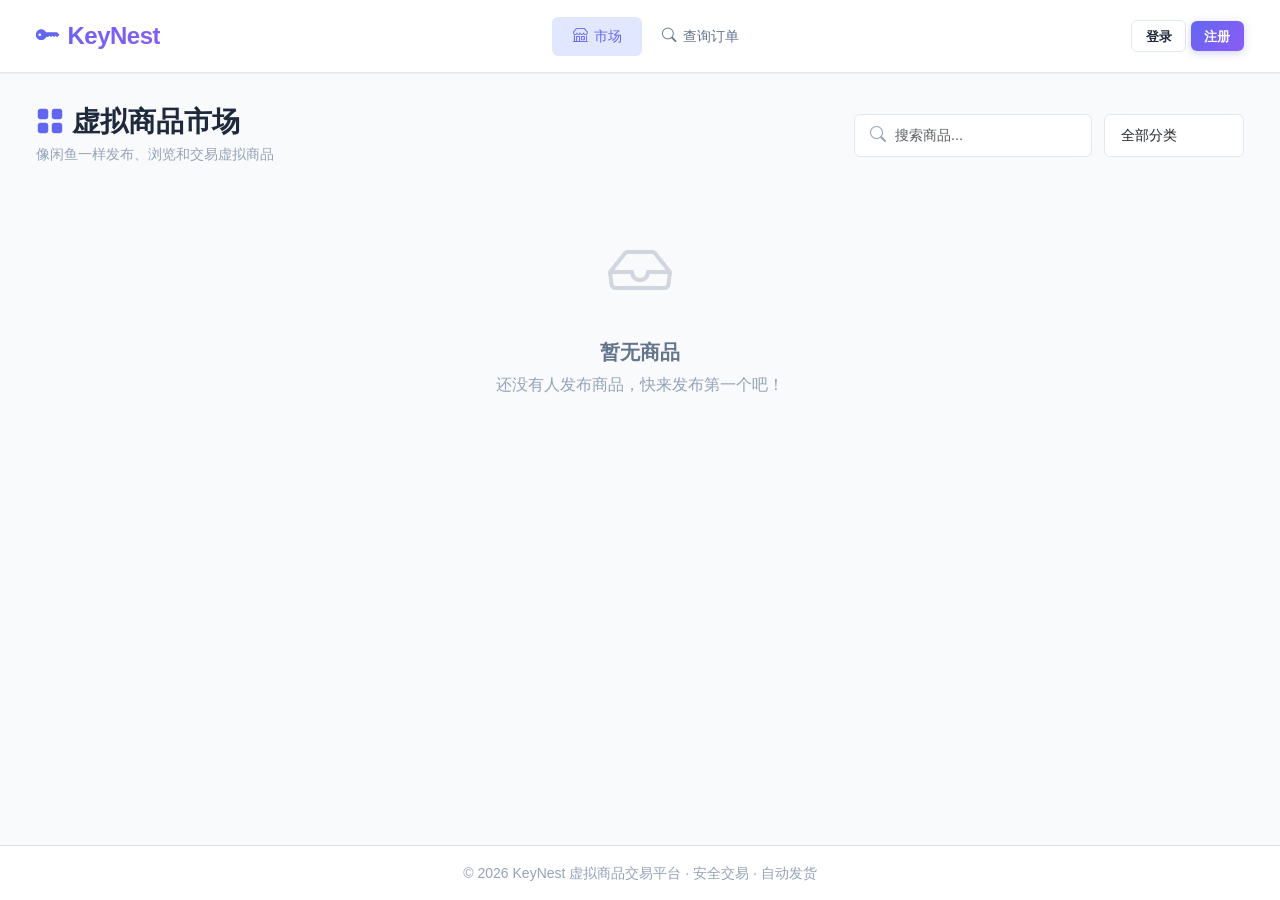
==== public/index.html @ 7b7c2a83 "sync Market 2026-06-12 22:09:28" ====
<!DOCTYPE html>
<html lang="zh-CN">
<head>
    <meta charset="UTF-8">
    <meta name="viewport" content="width=device-width, initial-scale=1.0">
    <meta http-equiv="X-UA-Compatible" content="IE=edge">
    <meta http-equiv="Content-Security-Policy" content="default-src 'self'; script-src 'self' 'unsafe-inline' 'unsafe-eval' https://cdn.jsdelivr.net https://challenges.cloudflare.com https://static.geetest.com https://*.geetest.com https://*.geevisit.com https://*.geetest.com.cn; frame-src 'self' https://challenges.cloudflare.com https://*.geetest.com https://*.geevisit.com https://*.geetest.com.cn; style-src 'self' 'unsafe-inline' https://cdn.jsdelivr.net https://static.geetest.com https://*.geetest.com https://*.geevisit.com https://*.geetest.com.cn; font-src 'self' data: https://cdn.jsdelivr.net https://static.geetest.com https://*.geetest.com https://*.geevisit.com https://*.geetest.com.cn; connect-src 'self' https://cdn.jsdelivr.net https://*.jsdelivr.net https://challenges.cloudflare.com https://api.geetest.com https://*.geetest.com https://*.geevisit.com https://*.geetest.com.cn https://*.geetest.cn; img-src 'self' data: blob: https:; media-src 'self' data: blob: https:;">
    <title id="siteTitle">KeyNest - 虚拟商品交易平台</title>
    <link href="https://cdn.jsdelivr.net/npm/bootstrap@5.3.2/dist/css/bootstrap.min.css" rel="stylesheet">
    <link href="https://cdn.jsdelivr.net/npm/bootstrap-icons@1.11.3/font/bootstrap-icons.min.css" rel="stylesheet">
    <link href="assets/css/style.css?v=V1.1.51" rel="stylesheet">
</head>
<body>
    <div class="page-wrapper">
        <nav class="navbar">
            <div class="container">
                    <a class="navbar-brand" href="#" onclick="showHome(); return false;">
                    <i class="bi bi-key-fill"></i><span id="siteBrandName">KeyNest</span>
                </a>

                <div class="nav-center">
                    <a class="nav-link active" href="#" onclick="showHome(); return false;">
                        <i class="bi bi-shop"></i>市场
                    </a>
                    <a class="nav-link hidden" id="navGuestOrderLink" href="#" onclick="openGuestOrdersModal(); return false;">
                        <i class="bi bi-search"></i>查询订单
                    </a>
                    <a class="nav-link hidden" id="navDashboardLink" href="#" onclick="showDashboard(); return false;">
                        <i class="bi bi-speedometer2"></i>控制台
                    </a>
                    <a class="nav-link hidden" id="navSellLink" href="#" onclick="openPublishModal()">
                        <i class="bi bi-plus-circle"></i>发布商品
                    </a>
                </div>

                <div class="nav-actions" id="navRightArea">
                    <div id="navGuestArea">
                        <button class="btn btn-outline btn-sm" onclick="openLoginModal()">登录</button>
                        <button class="btn btn-primary btn-sm" onclick="openRegisterModal()">注册</button>
                    </div>
                    <div class="d-flex align-items-center gap-2 hidden" id="navUserArea">
                        <span class="badge bg-primary-light text-primary px-3 py-2" id="navBalance">¥ 0.00</span>
                        <div class="avatar nav-avatar-clickable" id="navAvatar" onclick="showDashboard('profile')" title="个人中心">U</div>
                        <span class="fw-semibold" id="navUsername" style="max-width:80px;overflow:hidden;text-overflow:ellipsis;white-space:nowrap;"></span>
                        <button class="nav-icon-btn nav-announcement-btn hidden" onclick="openAnnouncementsModal()" id="navAnnouncementBtn" title="公告">
                            <i class="bi bi-bell-fill"></i>
                            <span id="announcementBadge" class="nav-dot-badge hidden">0</span>
                        </button>
                        <button class="btn btn-outline btn-sm hidden" onclick="showDashboard('profile')" id="navProfileBtn" title="个人中心">
                            <i class="bi bi-person-circle"></i>
                        </button>
                        <button class="btn btn-outline btn-sm" onclick="window.location.href='/admin/'" id="navAdminBtn" title="管理后台">
                            <i class="bi bi-shield-lock"></i>
                        </button>
                        <button class="btn btn-outline btn-sm" onclick="logout()" title="退出">
                            <i class="bi bi-box-arrow-right"></i>
                        </button>
                    </div>
                </div>
            </div>
        </nav>

        <main class="main-content">
            <div class="container">
                <div id="homePage">
                    <div class="d-flex flex-wrap justify-content-between align-items-center mb-4 gap-3">
                        <div>
                            <h3 class="fw-bold mb-1"><i class="bi bi-grid-fill text-primary me-2"></i><span id="marketTitle">虚拟商品市场</span></h3>
                            <p class="text-muted mb-0 small" id="marketDescription">像闲鱼一样发布、浏览和交易虚拟商品</p>
                        </div>
                        <div class="search-bar">
                            <div class="search-input">
                                <i class="bi bi-search" style="position:absolute;left:1rem;top:50%;transform:translateY(-50%);color:var(--text-muted);"></i>
                                <input type="search" id="searchInput" class="form-control" placeholder="搜索商品..." autocomplete="off" autocorrect="off" autocapitalize="off" spellcheck="false" inputmode="search" name="keynest_market_search" data-lpignore="true" data-form-type="other" readonly onfocus="this.removeAttribute('readonly')" oninput="filterProducts()">
                            </div>
                            <select id="categoryFilter" class="form-select" style="width:140px;" onchange="filterProducts()">
                                <option value="all">全部分类</option>
                                <option value="游戏账号">游戏账号</option>
                                <option value="流媒体">流媒体账号</option>
                                <option value="软件许可">软件许可</option>
                                <option value="其他">其他</option>
                            </select>
                        </div>
                    </div>

                    <div id="sellerStoreBanner" class="hidden"></div>

                    <div class="row g-3" id="productGrid">
                    </div>

                    <div id="emptyProductState" class="empty-state hidden">
                        <i class="bi bi-inbox"></i>
                        <h5>暂无商品</h5>
                        <p>还没有人发布商品，快来发布第一个吧！</p>
                    </div>
                </div>

                <div id="dashboardPage" class="hidden">
                    <div class="dashboard-wrapper">
                        <div class="dashboard-header-bar">
                            <div class="d-flex align-items-center gap-3">
                                <div class="avatar" id="dashAvatar">U</div>
                                <div>
                                    <strong id="dashUsername">用户</strong>
                                    <div class="small text-muted">余额: <span id="dashBalance">¥ 0.00</span></div>
                                </div>
                            </div>
                        </div>
                        <div class="sidebar-nav" id="dashSidebar">
                            <div class="sidebar-nav-item active" data-tab="overview">
                                <i class="bi bi-house"></i><span>概览</span>
                            </div>
                            <div class="sidebar-nav-item" data-tab="orders">
                                <i class="bi bi-receipt"></i><span>购买记录</span>
                            </div>
                            <div class="sidebar-nav-item" data-tab="sales">
                                <i class="bi bi-graph-up"></i><span>售出记录</span>
                            </div>
                            <div class="sidebar-nav-item" data-tab="myproducts">
                                <i class="bi bi-box-seam"></i><span>我的商品</span>
                            </div>
                            <div class="sidebar-nav-item" data-tab="balance">
                                <i class="bi bi-wallet2"></i><span>余额管理</span>
                            </div>
                            <div class="sidebar-nav-item" data-tab="membership">
                                <i class="bi bi-gem"></i><span>会员中心</span>
                            </div>
                            <div class="sidebar-nav-item" data-tab="profile">
                                <i class="bi bi-person-circle"></i><span>个人中心</span>
                            </div>
                            <div class="sidebar-nav-item" data-tab="messages">
                                <i class="bi bi-chat-dots"></i><span>私信</span>
                            </div>
                            <div class="sidebar-nav-item" data-tab="reviews">
                                <i class="bi bi-star-half"></i><span>评价管理</span>
                            </div>
                            <div class="sidebar-nav-item" data-tab="complaints">
                                <i class="bi bi-exclamation-octagon"></i><span>投诉管理</span>
                            </div>
                        </div>
                        <div class="card" style="min-height:500px;">
                            <div class="card-body" id="dashContentArea">
                            </div>
                        </div>
                    </div>
                </div>
            </div>
        </main>

        <footer class="text-center py-3 text-muted small border-top bg-white">
            <span id="siteFooterText">© 2026 KeyNest 虚拟商品交易平台 · 安全交易 · 自动发货</span>
        </footer>
    </div>

    <div class="modal fade" id="confirmModal" tabindex="-1">
        <div class="modal-dialog modal-dialog-centered">
            <div class="modal-content">
                <div class="modal-header">
                    <h5 class="modal-title" id="confirmModalTitle">确认</h5>
                    <button class="btn-close" data-bs-dismiss="modal"></button>
                </div>
                <div class="modal-body" id="confirmModalBody">
                    <p>确定要执行此操作吗？</p>
                </div>
                <div class="modal-footer">
                    <button class="btn btn-outline" data-bs-dismiss="modal" id="confirmModalCancelBtn">取消</button>
                    <button class="btn btn-primary" id="confirmModalBtn">确认</button>
                </div>
            </div>
        </div>
    </div>

    <div class="modal fade auth-modal" id="loginModal" tabindex="-1">
        <div class="modal-dialog modal-dialog-centered modal-lg">
            <div class="modal-content auth-modal-content" id="authModalContent">
                <div class="auth-art-pane">
                    <img class="auth-anime-image" id="authAnimeImage" src="https://api.elaina.cat/random/pc" data-pc-src="https://api.elaina.cat/random/pc" data-mobile-src="https://api.elaina.cat/random/mobile" alt="随机动漫图" loading="lazy">
                </div>
                <div class="auth-form-shell">
                    <div class="auth-form-track" id="authFormTrack">
                        <div class="auth-form-pane auth-login-pane">
                            <div class="modal-header border-0 pb-0">
                                <h5 class="modal-title"><i class="bi bi-person-check me-2"></i>欢迎回来</h5>
                                <button class="btn-close" data-bs-dismiss="modal"></button>
                            </div>
                            <div class="modal-body pt-3">
                                <div class="form-group">
                                    <label class="form-label">用户名或邮箱</label>
                                    <input type="text" class="form-control" id="loginUsername" name="username" autocomplete="username" placeholder="输入用户名或邮箱">
                                </div>
                                <div class="form-group mb-3">
                                    <label class="form-label">密码</label>
                                    <input type="password" class="form-control" id="loginPassword" name="password" autocomplete="current-password" placeholder="输入密码">
                                </div>
                                <div id="loginErrorBox" class="alert alert-danger py-2 small hidden"></div>
                                <div id="loginCaptchaBox" class="captcha-inline-box"></div>
                                <button type="button" class="btn btn-primary w-100 auth-main-btn" id="loginSubmitBtn" onclick="handleLogin()">登录</button>
                                <button type="button" class="btn btn-outline w-100 mt-2" onclick="startOAuthLogin('qq')">
                                    <i class="bi bi-tencent-qq me-1"></i>QQ 一键登录
                                </button>
                                <p class="text-center mt-3 mb-0 text-muted">
                                    没有账号？<a href="#" onclick="switchToRegister(); return false;">立即注册</a>
                                    <span class="mx-2 text-white-50">|</span>
                                    <a href="#" onclick="switchToForgotPassword(); return false;">忘记密码？</a>
                                </p>
                            </div>
                        </div>
                        <div class="auth-form-pane auth-forgot-pane">
                            <div class="modal-header border-0 pb-0">
                                <h5 class="modal-title"><i class="bi bi-shield-lock me-2"></i>找回密码</h5>
                                <button class="btn-close" data-bs-dismiss="modal"></button>
                            </div>
                            <div class="modal-body pt-3">
                                <div class="alert alert-info py-2 small">请输入注册时绑定的邮箱，系统会发送 6 位验证码用于重置密码。</div>
                                <div class="form-group">
                                    <label class="form-label">绑定邮箱</label>
                                    <input type="email" class="form-control" id="forgotEmail" placeholder="your@email.com" autocomplete="email">
                                </div>
                                <div class="form-group">
                                    <label class="form-label">邮箱验证码</label>
                                    <div class="input-group">
                                        <input type="text" class="form-control" id="forgotEmailCode" placeholder="6位验证码" maxlength="6">
                                        <button class="btn btn-outline-primary" type="button" id="sendForgotEmailCodeBtn" onclick="sendForgotPasswordCode()">发送验证码</button>
                                    </div>
                                </div>
                                <div class="form-group">
                                    <label class="form-label">新密码</label>
                                    <input type="password" class="form-control" id="forgotPassword" placeholder="至少6位，包含字母和数字" autocomplete="new-password">
                                </div>
                                <div class="form-group mb-3">
                                    <label class="form-label">确认新密码</label>
                                    <input type="password" class="form-control" id="forgotPasswordConfirm" placeholder="再次输入新密码" autocomplete="new-password">
                                </div>
                                <div id="forgotPasswordResultBox" class="alert py-2 small hidden"></div>
                                <div id="forgotPasswordCaptchaBox" class="captcha-inline-box"></div>
                                <button type="button" class="btn btn-primary w-100 auth-main-btn" id="forgotPasswordSubmitBtn" onclick="handleResetPassword()">重置密码</button>
                                <p class="text-center mt-3 mb-0 text-muted">
                                    想起来了？<a href="#" onclick="switchToLogin(); return false;">返回登录</a>
                                </p>
                            </div>
                        </div>
                        <div class="auth-form-pane auth-register-pane">
                            <div class="modal-header border-0 pb-0">
                                <h5 class="modal-title"><i class="bi bi-person-plus me-2"></i>创建账号</h5>
                                <button class="btn-close" data-bs-dismiss="modal"></button>
                            </div>
                            <div class="modal-body pt-3">
                                <div class="form-group">
                                    <label class="form-label">用户名</label>
                                    <input type="text" class="form-control" id="regUsername" placeholder="2-30个字符，支持中文">
                                </div>
                                <div class="form-group">
                                    <label class="form-label">邮箱</label>
                                    <input type="email" class="form-control" id="regEmail" placeholder="your@email.com">
                                </div>
                                <div class="form-group hidden" id="regEmailCodeGroup">
                                    <label class="form-label">邮箱验证码</label>
                                    <div class="input-group">
                                        <input type="text" class="form-control" id="regEmailCode" placeholder="6位验证码" maxlength="6">
                                        <button class="btn btn-outline-primary" type="button" id="sendRegEmailCodeBtn" onclick="sendRegisterEmailCode()">发送验证码</button>
                                    </div>
                                </div>
                                <div class="form-group">
                                    <label class="form-label">密码</label>
                                    <input type="password" class="form-control" id="regPassword" placeholder="至少6位，包含字母和数字">
                                </div>
                                <div class="form-group mb-3">
                                    <label class="form-label">确认密码</label>
                                    <input type="password" class="form-control" id="regPasswordConfirm" placeholder="再次输入密码">
                                </div>
                                <div class="form-check mb-3 agreement-check-wrap">
                                    <input class="form-check-input" type="checkbox" id="regAgreementAccepted" onchange="updateRegisterSubmitState()">
                                    <label class="form-check-label small" for="regAgreementAccepted">
                                        我已阅读并同意
                                        <a href="#" onclick="openAgreementModal('user'); return false;">《用户协议》</a>
                                        和
                                        <a href="#" onclick="openAgreementModal('merchant'); return false;">《商家协议》</a>
                                    </label>
                                </div>
                                <div id="registerResultBox" class="alert py-2 small hidden"></div>
                                <div id="registerCaptchaBox" class="captcha-inline-box"></div>
                                <button class="btn btn-primary w-100 auth-main-btn" id="registerSubmitBtn" onclick="handleRegister()" disabled>注册</button>
                                <p class="text-center mt-3 mb-0 text-muted">
                                    已有账号？<a href="#" onclick="switchToLogin(); return false;">立即登录</a>
                                </p>
                            </div>
                        </div>
                    </div>
                </div>
            </div>
        </div>
    </div>

    <div class="modal fade" id="agreementModal" tabindex="-1">
        <div class="modal-dialog modal-dialog-centered modal-lg">
            <div class="modal-content">
                <div class="modal-header">
                    <h5 class="modal-title" id="agreementModalTitle"><i class="bi bi-file-earmark-text me-2 text-primary"></i>协议</h5>
                    <button class="btn-close" data-bs-dismiss="modal"></button>
                </div>
                <div class="modal-body">
                    <div id="agreementModalBody" class="markdown-content"></div>
                </div>
                <div class="modal-footer">
                    <button class="btn btn-primary" type="button" data-bs-dismiss="modal">我知道了</button>
                </div>
            </div>
        </div>
    </div>

    <div class="modal fade" id="announcementsModal" tabindex="-1">
        <div class="modal-dialog modal-dialog-centered modal-lg">
            <div class="modal-content">
                <div class="modal-header">
                    <h5 class="modal-title"><i class="bi bi-bell me-2 text-primary"></i>平台公告</h5>
                    <button class="btn-close" data-bs-dismiss="modal"></button>
                </div>
                <div class="modal-body" id="announcementsModalBody">
                    <div class="text-center text-muted py-4">暂无公告</div>
                </div>
                <div class="modal-footer">
                    <button class="btn btn-outline" type="button" onclick="dismissAnnouncementToday()">今日不再提醒</button>
                    <button class="btn btn-primary" type="button" data-bs-dismiss="modal">知道了</button>
                </div>
            </div>
        </div>
    </div>

    <div class="modal fade" id="productDetailModal" tabindex="-1">
        <div class="modal-dialog modal-dialog-centered modal-lg">
            <div class="modal-content">
                <div class="modal-header">
                    <h5 class="modal-title" id="detailTitle">商品详情</h5>
                    <button class="btn-close" data-bs-dismiss="modal"></button>
                </div>
                <div class="modal-body" id="detailBody">
                </div>
                <div class="modal-footer" id="detailFooter">
                    <button class="btn btn-outline" data-bs-dismiss="modal">关闭</button>
                    <button class="btn btn-primary" id="btnBuyNow" onclick="handleBuyNow()">
                        <i class="bi bi-cart-plus me-1"></i>立即购买
                    </button>
                </div>
            </div>
        </div>
    </div>

    <div class="modal fade" id="purchaseConfirmModal" tabindex="-1">
        <div class="modal-dialog modal-dialog-centered">
            <div class="modal-content">
                <div class="modal-header">
                    <h5 class="modal-title"><i class="bi bi-cart-check text-success me-2"></i>购买确认</h5>
                    <button class="btn-close" data-bs-dismiss="modal"></button>
                </div>
                <div class="modal-body" id="purchaseBody">
                </div>
                <div class="modal-footer" id="purchaseFooter">
                    <button class="btn btn-outline" data-bs-dismiss="modal">取消</button>
                    <button class="btn btn-primary" id="btnConfirmPurchase" onclick="confirmPurchase()">确认支付</button>
                </div>
            </div>
        </div>
    </div>

    <div class="modal fade" id="publishModal" tabindex="-1">
        <div class="modal-dialog modal-dialog-centered modal-lg">
            <div class="modal-content">
                <div class="modal-header">
                    <h5 class="modal-title"><i class="bi bi-plus-circle me-2"></i>发布商品</h5>
                    <button class="btn-close" data-bs-dismiss="modal"></button>
                </div>
                <div class="modal-body">
                    <div class="row g-3">
                        <div class="col-md-6">
                            <label class="form-label">商品标题</label>
                            <input type="text" class="form-control" id="pubTitle" placeholder="例如：会员账号、素材资源、软件许可等">
                        </div>
                        <div class="col-md-3">
                            <label class="form-label">分类</label>
                            <select class="form-select" id="pubCategory">
                                <option>游戏账号</option>
                                <option>流媒体</option>
                                <option>软件许可</option>
                                <option>其他</option>
                            </select>
                        </div>
                        <div class="col-md-3">
                            <label class="form-label">价格 (¥)</label>
                            <input type="number" class="form-control" id="pubPrice" placeholder="0.00" step="0.01" min="0.01">
                        </div>
                        <div class="col-12">
                            <label class="form-label">商品图片（选填）</label>
                            <input type="text" class="form-control mb-2" id="pubImageUrl" placeholder="可填写 https://... 图片链接；不填则随机显示默认图标" oninput="updatePublishImagePreview(this.value)">
                            <div class="product-image-uploader" id="pubImageDropZone" onclick="document.getElementById('pubImageFile').click()">
                                <input type="file" id="pubImageFile" accept="image/png,image/jpeg,image/gif,image/webp" class="hidden" onchange="handlePublishImageFile(this.files[0])">
                                <div id="pubImagePreview" class="product-image-preview-placeholder">
                                    <i class="bi bi-cloud-arrow-up"></i>
                                    <span>点击选择或拖拽上传图片</span>
                                    <small>支持 JPG / PNG / GIF / WEBP，最大 2MB</small>
                                </div>
                            </div>
                        </div>
                        <div class="col-12">
                            <label class="form-label">商品描述（支持 Markdown）</label>
                            <textarea class="form-control" id="pubDesc" rows="4" placeholder="# 商品亮点&#10;&#10;- 支持 **加粗**&#10;- 支持列表、链接、代码块"></textarea>
                            <small class="text-muted">商品详情页会按 Markdown 渲染，列表页会自动显示纯文本摘要</small>
                        </div>
                        <div class="col-12">
                            <div class="form-check form-switch mb-2">
                                <input class="form-check-input" type="checkbox" id="pubPickupPasswordEnabled" onchange="togglePickupPasswordInput()">
                        <label class="form-check-label" for="pubPickupPasswordEnabled">开启买家取卡密码</label>
                            </div>
                            <small class="text-muted d-block" id="pubPickupPasswordHelp">开启后，买家购买时需要自行设置取卡密码；之后查看发货必须输入该密码。</small>
                        </div>
                        <div class="col-12">
                            <hr>
                            <p class="text-muted mb-2"><i class="bi bi-box-seam me-1"></i>账号列表（支持一行一个；也兼容 邮箱|密码|ClientID|FreshToken）</p>
                            <textarea class="form-control" id="pubAccounts" rows="6" placeholder="示例 1：一行一个完整账号信息&#10;账号1----密码1----备注信息&#10;账号2----密码2----备注信息&#10;&#10;示例 2：兼容原格式&#10;user1@email.com|password1|clientid1|token1"></textarea>
                            <small class="text-muted">每一行就是一个库存；如果用 | 分隔，会自动拆成邮箱、密码、ClientID、FreshToken，否则整行作为交付内容保存</small>
                        </div>
                    </div>
                </div>
                <div class="modal-footer">
                    <button class="btn btn-outline" data-bs-dismiss="modal">取消</button>
                    <button class="btn btn-primary" id="btnPublishProduct" type="button">发布商品</button>
                </div>
            </div>
        </div>
    </div>

    <div class="modal fade" id="cardRechargeModal" tabindex="-1">
        <div class="modal-dialog modal-dialog-centered">
            <div class="modal-content">
                <div class="modal-header">
                    <h5 class="modal-title" id="cardRechargeTitle"><i class="bi bi-credit-card-2-front me-2"></i>卡密充值</h5>
                    <button class="btn-close" data-bs-dismiss="modal"></button>
                </div>
                <div class="modal-body">
                    <div class="mb-3">
                        <label class="form-label" id="cardRechargeLabel">请输入卡密</label>
                        <input type="text" class="form-control" id="cardRechargeInput" placeholder="输入卡密代码">
                    </div>
                </div>
                <div class="modal-footer">
                    <button class="btn btn-outline" data-bs-dismiss="modal">取消</button>
                    <button class="btn btn-primary" id="cardRechargeSubmitBtn" onclick="useCardRecharge()">充值</button>
                </div>
            </div>
        </div>
    </div>

    <div class="modal fade" id="withdrawModal" tabindex="-1">
        <div class="modal-dialog modal-dialog-centered">
            <div class="modal-content">
                <div class="modal-header">
                    <h5 class="modal-title"><i class="bi bi-box-arrow-up me-2"></i>申请提现</h5>
                    <button class="btn-close" data-bs-dismiss="modal"></button>
                </div>
                <div class="modal-body">
                    <div class="alert alert-info">
                        <small><i class="bi bi-info-circle me-1"></i>提现申请将在7个工作日内处理，请确保收款信息正确</small>
                    </div>
                    <div class="mb-3">
                        <label class="form-label">提现金额</label>
                        <div class="input-group">
                            <input type="number" class="form-control" id="withdrawAmount" placeholder="输入提现金额" step="0.01" min="1" oninput="updateWithdrawInfo()" onblur="validateWithdrawAmount(true)">
                            <button class="btn btn-outline-primary" type="button" onclick="fillAllWithdrawAmount()">全部提现</button>
                        </div>
                        <small class="text-muted" id="withdrawFeeNote"></small>
                        <div class="invalid-feedback d-block" id="withdrawAmountError" style="display:none!important;"></div>
                    </div>
                    <div class="mb-3">
                        <label class="form-label">收款方式</label>
                        <div class="withdraw-payment-options" id="withdrawPaymentOptions">
                            <div class="text-muted small">正在读取个人中心收款方式...</div>
                        </div>
                        <input type="hidden" id="withdrawPaymentMethod" value="">
                        <input type="hidden" id="withdrawAccount" value="">
                        <input type="hidden" id="withdrawQrcode" value="">
                        <small class="text-muted" id="withdrawPaymentHelp">请先在个人中心上传微信或支付宝收款方式</small>
                    </div>
                </div>
                <div class="modal-footer">
                    <button class="btn btn-outline" data-bs-dismiss="modal">取消</button>
                    <button class="btn btn-warning" id="submitWithdrawBtn" onclick="submitWithdraw()">提交申请</button>
                </div>
            </div>
        </div>
    </div>

    <div class="modal fade" id="onlineRechargeModal" tabindex="-1">
        <div class="modal-dialog modal-dialog-centered">
            <div class="modal-content">
                <div class="modal-header">
                    <h5 class="modal-title"><i class="bi bi-cash-stack me-2"></i>在线充值</h5>
                    <button class="btn-close" data-bs-dismiss="modal"></button>
                </div>
                <div class="modal-body">
                    <div class="mb-3">
                        <label class="form-label">充值金额</label>
                        <input type="number" class="form-control" id="rechargeAmount" placeholder="输入金额" step="0.01" min="1" oninput="handleRechargePaymentChange()">
                    </div>
                    <div class="mb-3">
                        <label class="form-label">支付方式</label>
                        <div class="recharge-payment-options" id="rechargePayTypeOptions">
                            <div class="text-muted small">正在加载支付方式...</div>
                        </div>
                        <input type="hidden" id="rechargePayType" value="">
                        <div class="form-text" id="rechargePayTypeHelp">请选择支付方式</div>
                    </div>
                    <div class="alert alert-info" id="rechargeFeeInfo" style="display: none;">
                        <small><i class="bi bi-info-circle me-1"></i><span id="rechargeFeeText"></span></small>
                    </div>
                </div>
                <div class="modal-footer">
                    <button class="btn btn-outline" data-bs-dismiss="modal">取消</button>
                    <button class="btn btn-primary" onclick="submitOnlineRecharge()">确认充值</button>
                </div>
            </div>
        </div>
    </div>

    <div class="modal fade" id="qrPaymentModal" tabindex="-1" data-bs-backdrop="static">
        <div class="modal-dialog modal-dialog-centered">
            <div class="modal-content qr-payment-modal">
                <div class="modal-header border-0 pb-0">
                    <h5 class="modal-title"><i class="bi bi-qr-code-scan me-2 text-primary"></i>扫码支付</h5>
                    <button class="btn-close" data-bs-dismiss="modal" onclick="stopPaymentPolling()"></button>
                </div>
                <div class="modal-body text-center">
                    <div class="qr-payment-method" id="qrPaymentMethod">微信支付</div>
                    <div class="qr-payment-amount" id="qrPaymentAmount">¥ 0.00</div>
                    <div class="qr-payment-box" id="qrPaymentBox">
                        <img id="qrPaymentImage" src="" alt="支付二维码">
                        <div class="qr-payment-iframe-crop hidden" id="qrPaymentIframeWrap">
                            <iframe id="qrPaymentIframe" title="支付二维码页面" loading="eager"></iframe>
                        </div>
                        <div class="qr-payment-fallback hidden" id="qrPaymentFallback"></div>
                    </div>
                    <div class="qr-payment-status" id="qrPaymentStatus">
                        <span class="spinner-border spinner-border-sm me-2"></span>等待扫码支付，支付成功后会自动刷新
                    </div>
                </div>
            </div>
        </div>
    </div>

    <div class="modal fade" id="paymentConfigModal" tabindex="-1">
        <div class="modal-dialog modal-dialog-centered">
            <div class="modal-content">
                <div class="modal-header">
                    <h5 class="modal-title"><i class="bi bi-gear me-2"></i>管理支付接口</h5>
                    <button class="btn-close" data-bs-dismiss="modal"></button>
                </div>
                <div class="modal-body">
                    <div class="mb-3">
                        <div class="d-flex justify-content-between align-items-center mb-2">
                            <span class="fw-bold">支付接口列表</span>
                            <button class="btn btn-sm btn-primary" onclick="toggleAddPaymentConfig()">
                                <i class="bi bi-plus"></i>
                            </button>
                        </div>
                        <div id="paymentConfigList" class="mb-3">
                        </div>
                    </div>
                    <div id="addPaymentConfigForm" style="display: none;">
                        <hr>
                        <h6 class="fw-bold mb-3">添加支付接口</h6>
                        <div class="row g-2">
                            <div class="col-12">
                                <label class="form-label">接口名称</label>
                                <input type="text" class="form-control" id="paymentConfigName" placeholder="例如：易支付">
                            </div>
                            <div class="col-12">
                                <label class="form-label">接口类型</label>
                                <select class="form-select" id="paymentConfigType">
                                    <option value="yipay">易支付</option>
                                </select>
                            </div>
                            <div class="col-12">
                                <label class="form-label">API地址</label>
                                <input type="text" class="form-control" id="paymentConfigApiUrl" placeholder="https://pay.example.com/">
                            </div>
                            <div class="col-6">
                                <label class="form-label">商户ID</label>
                                <input type="text" class="form-control" id="paymentConfigPartnerId" placeholder="1001">
                            </div>
                            <div class="col-6">
                                <label class="form-label">密钥</label>
                                <input type="text" class="form-control" id="paymentConfigKey" placeholder="密钥">
                            </div>
            <div class="col-12">
                <label class="form-label">接口模式</label>
                <select class="form-select" id="paymentConfigApiMode">
                    <option value="submit_page">跳转页模式（兼容旧接口）</option>
                    <option value="mapi_qr">二维码直连/MAPI模式</option>
                </select>
                <small class="text-muted">如果支付接口支持 mapi.php 返回 code_url/qrcode/payurl，选二维码直连。</small>
            </div>
                            <div class="col-6">
                                <label class="form-label">手续费率（%）</label>
                                <input type="number" class="form-control" id="paymentConfigFeeRate" placeholder="0.01" step="0.01" min="0" max="100">
                            </div>
                            <div class="col-6 d-flex align-items-end">
                                <div class="form-check">
                                    <input class="form-check-input" type="checkbox" id="paymentConfigEnabled" checked>
                                    <label class="form-check-label" for="paymentConfigEnabled">启用</label>
                                </div>
                            </div>
                        </div>
                    </div>
                </div>
                <div class="modal-footer">
                    <button class="btn btn-outline" data-bs-dismiss="modal">关闭</button>
                    <button class="btn btn-primary" id="savePaymentConfigBtn" style="display: none;" onclick="savePaymentConfig()">保存</button>
                </div>
            </div>
        </div>
    </div>

    <div class="modal fade" id="messagesModal" tabindex="-1">
        <div class="modal-dialog modal-dialog-centered modal-lg">
            <div class="modal-content" style="min-height:500px;">
                <div class="modal-header">
                    <h5 class="modal-title"><i class="bi bi-envelope me-2"></i>私信</h5>
                    <button class="btn-close" data-bs-dismiss="modal"></button>
                </div>
                <div class="modal-body p-0 d-flex" style="min-height:420px;">
                    <div class="border-end p-2" style="width:35%;overflow-y:auto;max-height:420px;" id="contactList">
                    </div>
                    <div class="flex-grow-1 d-flex flex-column" style="width:65%;">
                        <div class="chat-container flex-grow-1" id="chatMessages">
                            <div class="empty-state">
                                <i class="bi bi-chat-dots"></i>
                                <p>选择一个联系人或搜索用户开始对话</p>
                            </div>
                        </div>
                        <div class="chat-input-area hidden" id="chatInputArea">
                            <input type="text" class="form-control" id="chatMessageInput" placeholder="输入消息..." onkeypress="if(event.key==='Enter')sendMessage()">
                            <button class="btn btn-primary" onclick="sendMessage()"><i class="bi bi-send"></i></button>
                        </div>
                        <div class="chat-input-area" id="newChatArea">
                            <div class="input-group">
                                <input type="text" class="form-control" id="searchUserInput" placeholder="搜索用户名开始对话..." onkeypress="if(event.key==='Enter')searchUserForChat()">
                                <button class="btn btn-outline" onclick="searchUserForChat()"><i class="bi bi-search"></i></button>
                            </div>
                            <div id="userSearchResults" class="mt-1"></div>
                        </div>
                    </div>
                </div>
            </div>
        </div>
    </div>

    <div class="toast-container" id="toastContainer"></div>

    <script src="https://cdn.jsdelivr.net/npm/bootstrap@5.3.2/dist/js/bootstrap.bundle.min.js"></script>
    <script src="assets/js/api.js?v=V1.1.48"></script>
    <script src="assets/js/app.js?v=V1.1.54"></script>
    <script src="assets/js/product.js?v=V1.1.46"></script>
    <script src="assets/js/message.js?v=V1.1.44"></script>
    <script src="assets/js/auth.js?v=V1.1.45"></script>
    <script>
        window.KEYNEST_ASSET_VERSION = 'V1.1.45';

        async function renderFrontMembershipCards(area) {
            if (!area) return;
            const [levelsResult, myLevelResult, configResult] = await Promise.all([
                API.getMembershipLevels(),
                API.getMyMembership(),
                API.getSystemConfig()
            ]);
            if (!levelsResult.success) {
                area.innerHTML = '<div class="empty-state"><p>加载失败</p></div>';
                return;
            }
            const levels = levelsResult.levels || {};
            const levelList = Object.values(levels).filter(level => level.enabled !== false).sort((a, b) => Number(a.priority || 0) - Number(b.priority || 0));
            const myLevelName = myLevelResult.level || 'Free';
            const myLevel = myLevelResult.level_info || levels[myLevelName] || {};
            const currentPriority = Number(myLevel.priority || 0);
            const systemConfig = configResult.success ? (configResult.config || {}) : {};
            const showMembershipCardActivation = systemConfig.enable_membership_card_activation !== false && systemConfig.enable_membership_card_activation !== '0';
            area.innerHTML = `
                <h5 class="fw-bold mb-4"><i class="bi bi-gem me-2"></i>会员中心</h5>
                <div class="membership-cards">
                    ${showMembershipCardActivation ? renderMembershipCardActivationCard() : ''}
                    ${levelList.map(level => {
                        const levelName = level.name || '';
                        const levelPriority = Number(level.priority || 0);
                        const isCurrentLevel = myLevelName === levelName;
                        const isLowerLevel = !isCurrentLevel && myLevelName !== 'Free' && levelPriority < currentPriority;
                        const cost = Number(level.cost || 0);
                        const canAfford = !App.currentUser || Number(App.currentUser.balance || 0) >= cost;
                        const levelGradient = level.gradient || 'linear-gradient(135deg, #6366f1 0%, #8b5cf6)';
                        const levelIcon = level.icon || 'bi-gem';
                        const maxAccountsText = Number(level.max_accounts_per_product || 0) === 0 ? '不限制' : `${level.max_accounts_per_product} 账号`;
                        const maxProductsText = Number(level.max_products || 0) === 0 ? '不限制' : `${level.max_products} 个商品`;
                        const levelPrivileges = [
                            `单商品最大 ${maxAccountsText}`,
                            `最多商品 ${maxProductsText}`,
                            `手续费 ${(Number(level.fee_rate || 0) * 100).toFixed(2).replace(/\.00$/, '')}%`,
                            Number(level.publish_fee_per_account || 0) === 0 ? '售出不扣发布费' : `售出扣费 ¥${level.publish_fee_per_account}/账号`
                        ];
                        const footerHtml = isCurrentLevel
                            ? '<span class="membership-status-text">当前会员</span>'
                            : isLowerLevel
                                ? '<span class="membership-status-text text-muted">当前会员比此会员等级高，禁止升级</span>'
                                : level.can_upgrade === false
                                    ? '<span class="membership-status-text text-muted">暂不支持开通</span>'
                                    : `<button class="btn btn-primary w-100" onclick="upgradeMembership('${Security.escapeAttr(levelName)}')">${cost === 0 ? '免费开通' : '立即开通'}</button>`;
                        return `
                            <div class="membership-card ${isCurrentLevel ? 'current' : ''}" style="--card-gradient: ${Security.escapeAttr(levelGradient)};">
                                <div class="card-header">
                                    <i class="bi ${Security.escapeAttr(levelIcon)}"></i>
                                    <h5>${Security.escapeHtml(levelName)}</h5>
                                    <small>${Security.escapeHtml(level.description || levelName + '会员')}</small>
                                    ${isCurrentLevel ? '<span class="current-badge">当前会员</span>' : ''}
                                </div>
                                <div class="card-body">
                                    <div class="text-center mb-3">
                                        ${cost === 0 ? '<span class="badge bg-success-light text-success fs-5"><i class="bi bi-gift"></i> 免费</span>' : `<span class="badge bg-primary-light text-primary fs-5"><i class="bi bi-cash"></i> ¥${cost.toFixed(2)}</span>`}
                                    </div>
                                    <ul class="privilege-list">
                                        ${levelPrivileges.map(p => `<li><i class="bi bi-check"></i> ${Security.escapeHtml(p)}</li>`).join('')}
                                    </ul>
                                </div>
                                <div class="card-footer">${footerHtml}</div>
                            </div>
                        `;
                    }).join('') || '<div class="text-muted py-4">暂无会员等级</div>'}
                </div>
            `;
        }

        function membershipPayLabel(method) {
            return ({ alipay: '支付宝', wxpay: '微信支付', qqpay: 'QQ钱包', cashier: '易支付收银台' })[method] || method;
        }

        window.selectMembershipPayButton = function(configId, payType) {
            window.selectedMembershipPaymentConfig = (window.membershipPaymentConfigs || []).find(c => c.id === configId) || null;
            window.selectedMembershipPayType = payType;
            document.querySelectorAll('.membership-payment-select-card').forEach(card => {
                card.classList.remove('border-primary');
                const checkIcon = card.querySelector('.bi-check-circle');
                if (checkIcon) checkIcon.remove();
            });
            const selectedCard = Array.from(document.querySelectorAll('.membership-payment-select-card')).find(card => card.dataset.configId === configId && card.dataset.payType === payType);
            if (selectedCard) {
                selectedCard.classList.add('border-primary');
                const icon = document.createElement('i');
                icon.className = 'bi bi-check-circle text-primary';
                icon.style.fontSize = '1.5rem';
                selectedCard.querySelector('.card-body .d-flex').appendChild(icon);
            }
        };

        window.upgradeMembership = async function(levelName) {
            const [levelsResult, myLevelResult, configsResult, userResult] = await Promise.all([
                API.getMembershipLevels(),
                API.getMyMembership(),
                API.getPaymentConfigs(),
                API.getCurrentUser()
            ]);
            if (!levelsResult.success) {
                Toast.error('加载会员信息失败');
                return;
            }
            if (userResult.success && userResult.logged_in) {
                App.setUser(userResult.user);
            }
            const level = (levelsResult.levels || {})[levelName];
            if (!level) {
                Toast.error('会员等级不存在');
                return;
            }
            const cost = Number(level.cost || 0);
            const balance = Number(App.currentUser?.balance || 0);
            const canUseBalance = balance >= cost;
            window.membershipPaymentConfigs = configsResult.success ? (configsResult.configs || []) : [];
            const firstPaymentConfig = window.membershipPaymentConfigs[0] || null;
            window.selectedMembershipPaymentConfig = firstPaymentConfig;
            window.selectedMembershipPayType = firstPaymentConfig ? (firstPaymentConfig.pay_methods || ['alipay', 'wxpay'])[0] : '';
            const paymentButtonItems = [];
            window.membershipPaymentConfigs.forEach(c => {
                (c.pay_methods || ['alipay', 'wxpay']).forEach(method => {
                    paymentButtonItems.push({ config: c, method });
                });
            });
            const paymentOptionsHtml = paymentButtonItems.length === 0
                ? '<div class="alert alert-warning mb-0"><i class="bi bi-exclamation-triangle me-1"></i>后台暂未配置可用在线支付接口</div>'
                : `<div class="row g-2 mb-0">
                    ${paymentButtonItems.map(item => {
                        const c = item.config;
                        const method = item.method;
                        const selected = window.selectedMembershipPaymentConfig?.id === c.id && window.selectedMembershipPayType === method;
                        return `<div class="col-6">
                            <div class="card membership-payment-select-card ${selected ? 'border-primary' : ''}" data-config-id="${Security.escapeAttr(c.id)}" data-pay-type="${Security.escapeAttr(method)}" onclick="selectMembershipPayButton('${Security.escapeAttr(c.id)}', '${Security.escapeAttr(method)}')" style="cursor: pointer;">
                                <div class="card-body py-3">
                                    <div class="d-flex justify-content-between align-items-center">
                                        <div>
                                            <h6 class="fw-bold mb-1">${membershipPayLabel(method)}</h6>
                                            <small class="text-muted">${Number(c.fee_rate || 0) > 0 ? `手续费 ${(Number(c.fee_rate || 0) * 100).toFixed(1)}%` : '在线支付'}</small>
                                        </div>
                                        ${selected ? '<i class="bi bi-check-circle text-primary" style="font-size: 1.5rem;"></i>' : ''}
                                    </div>
                                </div>
                            </div>
                        </div>`;
                    }).join('')}
                </div>`;
            const selectedPayMethod = await new Promise(resolve => {
                const modal = new bootstrap.Modal(document.getElementById('confirmModal'));
                document.getElementById('confirmModalTitle').textContent = '开通 ' + levelName + ' 会员';
                document.getElementById('confirmModalBody').innerHTML = `
                    <div class="alert alert-warning">
                        <i class="bi bi-exclamation-triangle me-2"></i>
                        <strong>重要提醒：</strong>
                        <ul class="mb-0 mt-2">
                            <li>升级到 ${Security.escapeHtml(levelName)} 后无法降级</li>
                            <li>升级到 ${Security.escapeHtml(levelName)} 后无法更换为更低等级</li>
                            <li>此操作不可撤销</li>
                        </ul>
                    </div>
                    <div class="card bg-light mb-3">
                        <div class="card-body py-3">
                            <div class="d-flex justify-content-between"><span>应付金额</span><strong>¥${cost.toFixed(2)}</strong></div>
                            <div class="d-flex justify-content-between text-muted small mt-1"><span>当前余额</span><span>¥${balance.toFixed(2)}</span></div>
                        </div>
                    </div>
                    <div class="mb-3">
                        <label class="form-label fw-bold">请选择支付方式</label>
                        <div class="form-check mb-2">
                            <input class="form-check-input" type="radio" name="membershipPayMethod" id="membershipPayBalance" value="balance" ${canUseBalance ? 'checked' : 'disabled'}>
                            <label class="form-check-label" for="membershipPayBalance">余额支付</label>
                        </div>
                        <div class="form-check">
                            <input class="form-check-input" type="radio" name="membershipPayMethod" id="membershipPayOnline" value="online" ${canUseBalance ? '' : 'checked'} ${window.membershipPaymentConfigs.length === 0 ? 'disabled' : ''}>
                            <label class="form-check-label" for="membershipPayOnline">在线支付</label>
                        </div>
                    </div>
                    <div id="membershipOnlinePaymentBox">${paymentOptionsHtml}</div>
                `;
                const updateOnlineBox = () => {
                    const selected = document.querySelector('input[name="membershipPayMethod"]:checked')?.value;
                    const box = document.getElementById('membershipOnlinePaymentBox');
                    if (box) box.style.display = selected === 'online' ? 'block' : 'none';
                };
                document.querySelectorAll('input[name="membershipPayMethod"]').forEach(input => input.addEventListener('change', updateOnlineBox));
                const confirmBtn = document.getElementById('confirmModalBtn');
                confirmBtn.textContent = cost === 0 ? '确认开通' : '确认支付';
                confirmBtn.onclick = () => {
                    const payMethod = document.querySelector('input[name="membershipPayMethod"]:checked')?.value;
                    if (!payMethod) {
                        Toast.warning('请选择支付方式');
                        return;
                    }
                    modal.hide();
                    resolve(payMethod);
                };
                document.getElementById('confirmModalCancelBtn').onclick = () => {
                    modal.hide();
                    resolve(false);
                };
                modal.show();
                updateOnlineBox();
            });
            if (!selectedPayMethod) return;
            if (selectedPayMethod === 'online') {
                if (!window.selectedMembershipPaymentConfig) {
                    Toast.warning('请选择支付接口');
                    return;
                }
                const payType = window.selectedMembershipPayType || (window.selectedMembershipPaymentConfig.pay_methods || ['alipay'])[0];
                const result = await API.request('payment.php?action=create_membership_order', 'POST', {
                    payment_config_id: window.selectedMembershipPaymentConfig.id,
                    level: levelName,
                    pay_type: payType
                });
                if (result.success) {
                    showQrPaymentModal(result, {
                        payType,
                        type: 'membership',
                        methodLabel: membershipPayLabel(payType),
                        successMessage: '支付成功，会员已开通，页面即将刷新'
                    });
                } else {
                    Toast.error(result.message || '创建支付订单失败');
                }
                return;
            }
            const result = await API.request('membership.php?action=upgrade', 'POST', {
                level: levelName,
                confirmed: 1,
                pay_method: 'balance'
            });
            if (result.success) {
                Toast.success(result.message);
                await refreshUserData();
                renderDashboardTab('membership');
            } else {
                Toast.error(result.message || '余额支付失败');
            }
        };

        document.addEventListener('DOMContentLoaded', function() {
            Toast.init();
            keepMarketSearchEmpty();
            setTimeout(keepMarketSearchEmpty, 300);
            setTimeout(keepMarketSearchEmpty, 1200);

            document.getElementById('dashSidebar').addEventListener('click', function(e) {
                const item = e.target.closest('.sidebar-nav-item');
                if (item && item.dataset.tab) {
                    renderDashboardTab(item.dataset.tab);
                }
            });

            const oauthParams = new URLSearchParams((window.location.hash || '').replace(/^#/, ''));
            const oauthMessage = oauthParams.get('oauth_success') || new URLSearchParams(location.search).get('oauth_success');
            const oauthError = oauthParams.get('oauth_error') || new URLSearchParams(location.search).get('oauth_error');
            const oauthAction = oauthParams.get('oauth_action') || new URLSearchParams(location.search).get('oauth_action');
            if (oauthMessage) Toast.success(oauthMessage);
            if (oauthError) Toast.error(oauthError);
            if (oauthAction === 'bind_after_login') {
                setTimeout(() => {
                    openLoginModal();
                    setLoginError(oauthError || '请先登录，登录成功后到个人中心绑定该 QQ。');
                }, 300);
            }

            const originalRenderDashboardTab = renderDashboardTab;
            renderDashboardTab = function(tabName) {
                if (tabName === 'membership') {
                    App.currentTab = 'membership';
                    if (App.currentPage === 'dashboard') persistFrontendState();
                    document.querySelectorAll('#dashSidebar .sidebar-nav-item').forEach(item => {
                        item.classList.toggle('active', item.dataset.tab === 'membership');
                    });
                    const contentArea = document.getElementById('dashContentArea');
                    contentArea.innerHTML = '<div class="loading"><div class="spinner"></div></div>';
                    renderFrontMembershipCards(contentArea);
                    return;
                }
                originalRenderDashboardTab(tabName);
                if (tabName === 'messages') {
                    App.updateUnreadBadge();
                }
            };

            initApp();
        });

        function keepMarketSearchEmpty() {
            const searchInput = document.getElementById('searchInput');
            if (!searchInput) return;
            searchInput.value = '';
            searchInput.defaultValue = '';
            searchInput.setAttribute('autocomplete', 'off');
        }

        async function initApp() {
            await applySiteConfig();
            if (typeof initSellerStoreContext === 'function') {
                await initSellerStoreContext();
            }
            const result = await API.getCurrentUser();
            if (result.success && result.logged_in) {
                App.setUser(result.user);
            } else {
                App.clearUser();
            }

            const initialState = getInitialFrontendState();
            App.currentPage = initialState.page;
            App.currentTab = initialState.tab;
            if (initialState.page === 'dashboard' && App.currentUser) {
                showDashboard(initialState.tab);
            } else if (initialState.page === 'dashboard' && !App.currentUser) {
                App.currentPage = 'dashboard';
                App.currentTab = initialState.tab;
                localStorage.setItem('keynest_front_page', 'dashboard');
                localStorage.setItem('keynest_front_tab', initialState.tab);
                showHome();
            } else {
                showHome();
            }

            App.updateUnreadBadge();
            updateAnnouncementButton();
            const guestHash = new URLSearchParams((window.location.hash || '').replace(/^#/, ''));
            if (!App.currentUser && guestHash.get('guest_orders') === '1' && typeof openGuestOrdersModal === 'function') {
                setTimeout(() => openGuestOrdersModal(), 300);
            }
            setTimeout(maybeShowAnnouncementPopup, 500);
        }

        async function applySiteConfig() {
            const result = await API.getSystemConfig();
            if (!result.success || !result.config) return;
            const siteName = String(result.config.site_name || 'KeyNest').trim() || 'KeyNest';
            const siteDescription = String(result.config.site_description || '虚拟商品市场').trim() || '虚拟商品市场';
            document.title = siteName + ' - ' + siteDescription;
            const brand = document.getElementById('siteBrandName');
            const marketTitle = document.getElementById('marketTitle');
            const marketDescription = document.getElementById('marketDescription');
            const footer = document.getElementById('siteFooterText');
            if (brand) brand.textContent = siteName;
            if (marketTitle) marketTitle.textContent = siteDescription;
            if (marketDescription) marketDescription.textContent = siteDescription;
            if (footer) footer.textContent = '© 2026 ' + siteName + ' · ' + siteDescription;
            window.KeyNestSystemConfig = result.config;
            const announcementPosition = String(result.config.announcement_position || '').trim();
            window.KeyNestAnnouncements = normalizeAnnouncements(result.config);
            window.KeyNestAnnouncementPopupEnabled = result.config.announcement_popup_enabled === true || result.config.announcement_popup_enabled === '1' || result.config.announcement_popup_enabled === 1 || announcementPosition === 'modal' || announcementPosition === 'both';
            updateAnnouncementButton();
        }

        function normalizeAnnouncements(config) {
            if (!config || !(config.announcement_enabled === true || config.announcement_enabled === '1' || config.announcement_enabled === 1)) return [];
            let items = [];
            if (Array.isArray(config.announcement_items)) {
                items = config.announcement_items;
            } else if (typeof config.announcement_items === 'string' && config.announcement_items.trim()) {
                try {
                    const parsed = JSON.parse(config.announcement_items);
                    if (Array.isArray(parsed)) items = parsed;
                } catch (e) {}
            }
            if (items.length === 0 && (config.announcement_title || config.announcement_content)) {
                items = [{ title: config.announcement_title || '平台公告', content: config.announcement_content || '', enabled: true, popup_enabled: !!config.announcement_popup_enabled || config.announcement_position === 'modal' || config.announcement_position === 'both', created_at: 0 }];
            }
            return items
                .filter(item => item && item.enabled !== false && item.enabled !== '0' && String(item.content || '').trim())
                .map((item, index) => ({
                    id: item.id || ('announcement_' + index),
                    title: String(item.title || '平台公告'),
                    content: String(item.content || ''),
                    popup_enabled: item.popup_enabled === true || item.popup_enabled === '1' || item.popup_enabled === 1,
                    created_at: Number(item.created_at || 0)
                }))
                .sort((a, b) => (b.created_at || 0) - (a.created_at || 0));
        }

        function updateAnnouncementButton() {
            const btn = document.getElementById('navAnnouncementBtn');
            const badge = document.getElementById('announcementBadge');
            const count = (window.KeyNestAnnouncements || []).length;
            if (!btn || !badge) return;
            btn.classList.toggle('hidden', count === 0);
            if (count > 0) {
                badge.textContent = count > 99 ? '99+' : count;
                badge.classList.remove('hidden');
            } else {
                badge.classList.add('hidden');
            }
        }

        function openAnnouncementsModal(autoPopup = false) {
            const items = autoPopup
                ? (window.KeyNestAnnouncements || []).filter(item => item.popup_enabled !== false)
                : (window.KeyNestAnnouncements || []);
            const body = document.getElementById('announcementsModalBody');
            if (!body) return;
            if (!items.length) {
                body.innerHTML = '<div class="text-center text-muted py-4">暂无公告</div>';
            } else {
                body.innerHTML = `<div class="announcement-list">
                    ${items.map(item => `<div class="announcement-card mb-3">
                        <div class="d-flex justify-content-between align-items-start gap-3 mb-2">
                            <h5 class="fw-bold mb-0">${Security.escapeHtml(item.title)}</h5>
                            ${item.created_at ? `<span class="text-muted small text-nowrap">${Utils.formatDate(item.created_at)}</span>` : ''}
                        </div>
                        <div class="markdown-content">${typeof renderMarkdown === 'function' ? renderMarkdown(item.content) : Security.escapeHtml(item.content)}</div>
                    </div>`).join('')}
                </div>`;
            }
            new bootstrap.Modal(document.getElementById('announcementsModal')).show();
        }

        function announcementTodayKey() {
            const today = new Date();
            const day = `${today.getFullYear()}-${String(today.getMonth() + 1).padStart(2, '0')}-${String(today.getDate()).padStart(2, '0')}`;
            const signature = (window.KeyNestAnnouncements || [])
                .filter(item => item.popup_enabled !== false)
                .map(item => `${item.id}:${item.created_at}`)
                .join('|');
            return 'keynest_announcement_no_remind_' + day + '_' + btoa(unescape(encodeURIComponent(signature))).slice(0, 32);
        }

        function maybeShowAnnouncementPopup() {
            const popupItems = (window.KeyNestAnnouncements || []).filter(item => item.popup_enabled !== false);
            if (!window.KeyNestAnnouncementPopupEnabled || popupItems.length === 0) return;
            const key = announcementTodayKey();
            if (localStorage.getItem(key) === '1') return;
            setTimeout(() => openAnnouncementsModal(true), 300);
        }

        function dismissAnnouncementToday() {
            localStorage.setItem(announcementTodayKey(), '1');
            bootstrap.Modal.getInstance(document.getElementById('announcementsModal'))?.hide();
        }

        function keynestFinalReviewDialog(productId, orderId) {
            if (!productId || !orderId) return;
            const modalEl = document.getElementById('purchaseConfirmModal');
            const body = document.getElementById('purchaseBody');
            const footer = document.getElementById('purchaseFooter');
            if (!modalEl || !body || !footer) return;
            body.innerHTML = `
                <div class="review-modal-head text-center mb-4">
                    <div class="review-modal-icon"><i class="bi bi-star-fill"></i></div>
                    <h5 class="fw-bold mb-1">评价商品</h5>
                    <p class="text-muted small mb-0">选择 1-5 星，评价内容可以不填写</p>
                </div>
                <div class="mb-4">
                    <label class="form-label fw-semibold">商品评分</label>
                    <div class="rating-radio-group rating-radio-beauty">
                        ${[1,2,3,4,5].map(n => `
                            <label class="rating-radio">
                                <input type="radio" name="finalReviewRating" value="${n}" ${n === 5 ? 'checked' : ''}>
                                <span><b>${n}星</b><small>${'★'.repeat(n)}</small></span>
                            </label>
                        `).join('')}
                    </div>
                </div>
                <div class="mb-2">
                    <label class="form-label fw-semibold">评价内容</label>
                    <textarea class="form-control review-textarea" id="finalReviewContent" rows="5" maxlength="500" placeholder="可写可不写，例如：发货很快、账号正常、描述一致"></textarea>
                    <div class="d-flex justify-content-between mt-2">
                        <small class="text-muted">内容可写可不写</small>
                        <small class="text-muted">最多 500 字</small>
                    </div>
                </div>
            `;
            footer.innerHTML = `
                <button class="btn btn-outline" data-bs-dismiss="modal">取消</button>
                <button class="btn btn-primary" onclick="keynestSubmitFinalReview('${Security.escapeAttr(productId)}', '${Security.escapeAttr(orderId)}')">
                    <i class="bi bi-send me-1"></i>提交评价
                </button>
            `;
            new bootstrap.Modal(modalEl).show();
        }

        async function keynestSubmitFinalReview(productId, orderId) {
            const rating = parseInt(document.querySelector('input[name="finalReviewRating"]:checked')?.value || '5', 10);
            const content = document.getElementById('finalReviewContent')?.value?.trim() || '';
            const result = await API.addComment(productId, orderId, rating, content);
            if (result.success) {
                Toast.success('评价成功');
                bootstrap.Modal.getInstance(document.getElementById('purchaseConfirmModal'))?.hide();
                if (App.currentPage === 'dashboard') renderDashboardTab('orders');
            } else {
                Toast.error(result.message || '评价失败');
            }
        }

        window.openReviewDialog = keynestFinalReviewDialog;
        window.openCommentModal = keynestFinalReviewDialog;
        document.addEventListener('click', function(event) {
            const btn = event.target.closest('button');
            if (!btn || btn.textContent.trim() !== '评价') return;
            const onclickText = btn.getAttribute('onclick') || '';
            if (!onclickText.includes('Comment') && !onclickText.includes('Review') && !btn.classList.contains('keynest-review-btn')) return;
            const args = onclickText.match(/['"]([^'"]+)['"]\s*,\s*['"]([^'"]+)['"]/);
            const productId = btn.dataset.productId || (args && args[1]);
            const orderId = btn.dataset.orderId || (args && args[2]);
            if (!productId || !orderId) return;
            event.preventDefault();
            event.stopPropagation();
            event.stopImmediatePropagation();
            keynestFinalReviewDialog(productId, orderId);
        }, true);

        function renderDashboard(tabName = null) {
            if (typeof window.__keynestFullRenderDashboard === 'function') {
                window.__keynestFullRenderDashboard(tabName);
                return;
            }
            if (!App.currentUser) return;

            document.getElementById('dashUsername').textContent = App.currentUser.username;
            document.getElementById('dashAvatar').textContent = App.currentUser.username.charAt(0).toUpperCase();
            document.getElementById('dashBalance').textContent = '¥ ' + App.currentUser.balance.toFixed(2);

            renderDashboardTab(tabName || App.currentTab || 'overview');
        }
    </script>
</body>
</html>
---- public/assets/css/style.css ----
:root {
    --primary-accent: #6366f1;
    --primary-hover: #4f46e5;
    --primary-light: #e0e7ff;
    --secondary-accent: #8b5cf6;
    --success: #10b981;
    --warning: #f59e0b;
    --danger: #ef4444;
    --info: #06b6d4;
    
    --bg-body: #f8fafc;
    --bg-surface: #ffffff;
    --bg-hover: #f1f5f9;
    --bg-sidebar: #f1f5f9;
    
    --text-primary: #1e293b;
    --text-secondary: #64748b;
    --text-muted: #94a3b8;
    --text-white: #ffffff;
    
    --border-color: #e2e8f0;
    --border-color-hover: #cbd5e1;
    --border-radius-sm: 6px;
    --border-radius-md: 10px;
    --border-radius-lg: 16px;
    --border-radius-xl: 24px;
    --border-radius-full: 9999px;
    
    --shadow-sm: 0 1px 2px rgba(0, 0, 0, 0.05);
    --shadow-md: 0 4px 6px -1px rgba(0, 0, 0, 0.1), 0 2px 4px -1px rgba(0, 0, 0, 0.06);
    --shadow-lg: 0 10px 15px -3px rgba(0, 0, 0, 0.1), 0 4px 6px -2px rgba(0, 0, 0, 0.05);
    --shadow-xl: 0 20px 25px -5px rgba(0, 0, 0, 0.1), 0 10px 10px -5px rgba(0, 0, 0, 0.04);
    
    --transition-fast: 0.15s ease;
    --transition-normal: 0.25s ease;
    --transition-smooth: 0.3s cubic-bezier(0.4, 0, 0.2, 1);
    
    --gradient-primary: linear-gradient(135deg, #6366f1 0%, #8b5cf6 100%);
    --gradient-hero: linear-gradient(135deg, #6366f1 0%, #8b5cf6 50%, #a78bfa 100%);
    --gradient-success: linear-gradient(135deg, #10b981 0%, #34d399 100%);
    --gradient-warning: linear-gradient(135deg, #f59e0b 0%, #fbbf24 100%);
    --gradient-danger: linear-gradient(135deg, #ef4444 0%, #f87171 100%);
}

* {
    margin: 0;
    padding: 0;
    box-sizing: border-box;
}

body {
    font-family: 'Inter', -apple-system, BlinkMacSystemFont, 'Segoe UI', Roboto, sans-serif;
    background: var(--bg-body);
    color: var(--text-primary);
    line-height: 1.6;
    -webkit-font-smoothing: antialiased;
    -moz-osx-font-smoothing: grayscale;
    min-height: 100vh;
}

a {
    color: var(--primary-accent);
    text-decoration: none;
    transition: var(--transition-fast);
}

a:hover {
    color: var(--primary-hover);
}

.container {
    max-width: 1200px;
    margin: 0 auto;
    padding: 0 1rem;
}

.page-wrapper {
    display: flex;
    flex-direction: column;
    min-height: 100vh;
}

.main-content {
    flex: 1;
    padding: 2rem 0;
}

.markdown-content {
    color: var(--text-primary);
    line-height: 1.75;
    word-break: break-word;
}

.markdown-content h1,
.markdown-content h2,
.markdown-content h3 {
    font-weight: 800;
    margin: 0.75rem 0 0.5rem;
}

.markdown-content h1 { font-size: 1.35rem; }
.markdown-content h2 { font-size: 1.2rem; }
.markdown-content h3 { font-size: 1.08rem; }
.markdown-content p { margin-bottom: 0.75rem; }
.markdown-content ul { padding-left: 1.25rem; margin-bottom: 0.75rem; }
.markdown-content blockquote {
    border-left: 4px solid var(--primary-accent);
    padding-left: 0.75rem;
    color: var(--text-secondary);
    background: var(--bg-hover);
    border-radius: 0 var(--border-radius-sm) var(--border-radius-sm) 0;
}
.markdown-content code {
    background: var(--primary-light);
    color: var(--primary-hover);
    border-radius: 6px;
    padding: 0.1rem 0.35rem;
}
.markdown-content pre {
    background: #0f172a;
    color: #e2e8f0;
    border-radius: var(--border-radius-md);
    padding: 0.85rem;
    overflow-x: auto;
}
.markdown-content img { max-width: 100%; border-radius: var(--border-radius-md); }
.delivery-plain {
    white-space: pre-wrap;
    word-break: break-word;
    background: var(--bg-hover);
    border: 1px solid var(--border-color);
    border-radius: var(--border-radius-md);
    padding: 0.75rem;
}

.navbar {
    background: rgba(255, 255, 255, 0.95);
    backdrop-filter: blur(20px);
    -webkit-backdrop-filter: blur(20px);
    border-bottom: 1px solid var(--border-color);
    padding: 0.75rem 0;
    position: sticky;
    top: 0;
    z-index: 1000;
    box-shadow: var(--shadow-sm);
}

.navbar .container {
    display: flex;
    align-items: center;
    justify-content: space-between;
}

.navbar-brand {
    font-weight: 800;
    font-size: 1.5rem;
    letter-spacing: -0.5px;
    background: var(--gradient-primary);
    -webkit-background-clip: text;
    -webkit-text-fill-color: transparent;
    background-clip: text;
    display: flex;
    align-items: center;
    gap: 0.5rem;
    flex-shrink: 0;
}

.navbar-brand i {
    -webkit-text-fill-color: initial;
    color: var(--primary-accent);
}

.nav-center {
    display: flex;
    align-items: center;
    gap: 0.25rem;
    flex: 1;
    justify-content: center;
}

.nav-center .nav-link {
    flex: 0 1 auto;
    text-align: center;
    min-width: 90px;
}

.nav-actions {
    display: flex;
    align-items: center;
    gap: 0.5rem;
    flex-shrink: 0;
}

.navbar-nav {
    display: flex;
    align-items: center;
    gap: 0.5rem;
}

.nav-link {
    font-weight: 500;
    color: var(--text-secondary);
    padding: 0.5rem 1rem !important;
    border-radius: var(--border-radius-sm);
    transition: var(--transition-smooth);
    font-size: 0.9rem;
    text-decoration: none;
    cursor: pointer;
}

.nav-link:hover,
.nav-link.active {
    color: var(--primary-accent);
    background: var(--primary-light);
}

.nav-link i {
    margin-right: 0.4rem;
}

.btn {
    font-weight: 600;
    padding: 0.5rem 1.25rem;
    border-radius: var(--border-radius-sm);
    transition: var(--transition-smooth);
    font-size: 0.9rem;
    display: inline-flex;
    align-items: center;
    gap: 0.4rem;
}

.btn-primary {
    background: var(--gradient-primary);
    border: none;
    color: white;
    box-shadow: 0 2px 8px rgba(99, 102, 241, 0.3);
}

.btn-primary:hover {
    transform: translateY(-1px);
    box-shadow: 0 6px 20px rgba(99, 102, 241, 0.4);
    filter: brightness(1.05);
    color: white;
}

.btn-outline {
    border: 1.5px solid var(--border-color);
    background: var(--bg-surface);
    color: var(--text-primary);
}

.btn-outline:hover {
    border-color: var(--primary-accent);
    color: var(--primary-accent);
    background: rgba(99, 102, 241, 0.05);
}

.btn-danger {
    background: linear-gradient(135deg, #ef4444 0%, #f87171 100%);
    border: none;
    color: white;
}

.btn-danger:hover {
    filter: brightness(1.05);
    color: white;
}

.btn-success {
    background: var(--gradient-success);
    border: none;
    color: white;
}

.btn-sm {
    padding: 0.35rem 0.85rem;
    font-size: 0.8rem;
}

.btn-lg {
    padding: 0.75rem 1.75rem;
    font-size: 1rem;
}

.btn-icon {
    width: 36px;
    height: 36px;
    padding: 0;
    display: inline-flex;
    align-items: center;
    justify-content: center;
    border-radius: 50%;
}

.card {
    background: var(--bg-surface);
    border: 1px solid var(--border-color);
    border-radius: var(--border-radius-lg);
    box-shadow: var(--shadow-md);
    overflow: hidden;
    transition: var(--transition-smooth);
}

.card:hover {
    box-shadow: var(--shadow-lg);
    transform: translateY(-2px);
}

.card-header {
    background: transparent;
    border-bottom: 1px solid var(--border-color);
    padding: 1rem 1.25rem;
    font-weight: 600;
}

.card-body {
    padding: 1.25rem;
}

.product-card {
    background: var(--bg-surface);
    border: 1px solid var(--border-color);
    border-radius: var(--border-radius-lg);
    overflow: hidden;
    transition: var(--transition-smooth);
    box-shadow: var(--shadow-sm);
    cursor: pointer;
    height: 100%;
    display: flex;
    flex-direction: column;
}

.product-card:hover {
    transform: translateY(-4px);
    box-shadow: var(--shadow-lg);
    border-color: rgba(99, 102, 241, 0.3);
}

.product-card .product-image {
    height: 140px;
    display: flex;
    align-items: center;
    justify-content: center;
    font-size: 4rem;
    background: linear-gradient(135deg, #f5f3ff 0%, #e0e7ff 50%, #ede9fe 100%);
}

.product-custom-img {
    width: 100%;
    height: 100%;
    object-fit: cover;
    display: block;
}

.product-custom-img.detail {
    border-radius: 16px;
}

.product-detail-image {
    width: 100%;
    min-height: 220px;
    max-height: 260px;
    display: flex;
    align-items: center;
    justify-content: center;
    font-size: 6rem;
    background: linear-gradient(135deg, #f5f3ff, #e0e7ff);
    border-radius: 16px;
    padding: 0;
    overflow: hidden;
}

.product-image-uploader {
    border: 1.5px dashed var(--border-color);
    border-radius: 16px;
    background: var(--bg-hover);
    cursor: pointer;
    transition: var(--transition-fast);
    min-height: 150px;
    display: grid;
    place-items: center;
    overflow: hidden;
}

.product-image-uploader:hover,
.product-image-uploader.dragover {
    border-color: var(--primary-accent);
    background: var(--primary-light);
}

.product-image-preview-placeholder {
    min-height: 150px;
    display: flex;
    flex-direction: column;
    align-items: center;
    justify-content: center;
    gap: 0.35rem;
    color: var(--text-secondary);
    text-align: center;
    padding: 1rem;
}

.product-image-preview-placeholder i {
    font-size: 2rem;
    color: var(--primary-accent);
}

.product-image-preview-placeholder img,
#pubImagePreview img {
    width: 100%;
    max-height: 220px;
    object-fit: cover;
    display: block;
}

.product-card .product-image.image-error,
.product-detail-image.image-error,
.product-image-preview-placeholder.image-error {
    flex-direction: column;
    gap: 0.35rem;
    color: var(--text-secondary);
    font-size: 0.95rem;
    text-align: center;
}

.product-card .product-image.image-error i,
.product-detail-image.image-error i,
.product-image-preview-placeholder.image-error i {
    font-size: 2rem;
    color: var(--primary-accent);
}

.product-card .product-body {
    padding: 1rem;
    flex: 1;
    display: flex;
    flex-direction: column;
}

.product-card .category-tag {
    display: inline-block;
    padding: 0.2rem 0.6rem;
    background: var(--bg-hover);
    color: var(--text-secondary);
    border-radius: 20px;
    font-size: 0.7rem;
    font-weight: 600;
    margin-bottom: 0.5rem;
}

.product-card .product-title {
    font-weight: 700;
    font-size: 0.95rem;
    margin-bottom: 0.35rem;
    color: var(--text-primary);
}

.product-card .product-desc {
    color: var(--text-secondary);
    font-size: 0.8rem;
    flex: 1;
    line-height: 1.5;
}

.product-card .product-footer {
    display: flex;
    justify-content: space-between;
    align-items: center;
    margin-top: 0.75rem;
    padding-top: 0.75rem;
    border-top: 1px solid var(--border-color);
}

.product-card .price {
    font-size: 1.2rem;
    font-weight: 800;
    color: var(--danger);
}

.product-card .stock-badge {
    font-size: 0.7rem;
    font-weight: 600;
    padding: 0.2rem 0.5rem;
    border-radius: 20px;
    position: absolute;
    top: 10px;
    right: 10px;
}

.stock-badge.in-stock {
    background: rgba(16, 185, 129, 0.15);
    color: var(--success);
}

.stock-badge.low-stock {
    background: rgba(245, 158, 11, 0.15);
    color: var(--warning);
}

.form-group {
    margin-bottom: 1rem;
}

.form-label {
    font-weight: 600;
    font-size: 0.85rem;
    color: var(--text-primary);
    margin-bottom: 0.4rem;
    display: block;
}

.form-control {
    border: 1.5px solid var(--border-color);
    border-radius: var(--border-radius-sm);
    padding: 0.6rem 1rem;
    font-size: 0.9rem;
    transition: var(--transition-smooth);
    background: var(--bg-surface);
}

.form-control:focus {
    border-color: var(--primary-accent);
    box-shadow: 0 0 0 3px rgba(99, 102, 241, 0.15);
    outline: none;
}

.form-select {
    border: 1.5px solid var(--border-color);
    border-radius: var(--border-radius-sm);
    padding: 0.6rem 1rem;
    font-size: 0.9rem;
    transition: var(--transition-smooth);
    background: var(--bg-surface);
}

.form-select:focus {
    border-color: var(--primary-accent);
    box-shadow: 0 0 0 3px rgba(99, 102, 241, 0.15);
    outline: none;
}

.badge {
    font-weight: 600;
    font-size: 0.75rem;
    padding: 0.25rem 0.6rem;
    border-radius: 20px;
}

.badge-primary {
    background: var(--primary-light);
    color: var(--primary-accent);
}

.badge-success {
    background: rgba(16, 185, 129, 0.15);
    color: var(--success);
}

.badge-warning {
    background: rgba(245, 158, 11, 0.15);
    color: var(--warning);
}

.badge-danger {
    background: rgba(239, 68, 68, 0.15);
    color: var(--danger);
}

.avatar {
    width: 40px;
    height: 40px;
    border-radius: 50%;
    background: var(--gradient-primary);
    color: white;
    display: flex;
    align-items: center;
    justify-content: center;
    font-weight: 700;
    font-size: 1rem;
    overflow: hidden;
}

.avatar.has-image {
    background: #fff;
    border: 1px solid rgba(99, 102, 241, .18);
}

.avatar img {
    width: 100%;
    height: 100%;
    object-fit: cover;
    display: block;
}

.nav-avatar-clickable {
    cursor: pointer;
    transition: transform .2s ease, box-shadow .2s ease;
}

.nav-avatar-clickable:hover {
    transform: translateY(-1px) scale(1.03);
    box-shadow: 0 10px 24px rgba(99, 102, 241, .22);
}

.nav-icon-btn {
    position: relative;
    width: 38px;
    height: 38px;
    border: 1px solid var(--border-color);
    border-radius: 14px;
    background: #fff;
    color: var(--text-secondary);
    display: inline-flex;
    align-items: center;
    justify-content: center;
    transition: all .2s ease;
}

.nav-icon-btn:hover {
    color: var(--primary-accent);
    border-color: var(--primary-accent);
    background: var(--primary-light);
    box-shadow: 0 10px 22px rgba(99, 102, 241, .12);
    transform: translateY(-1px);
}

.nav-announcement-btn i {
    font-size: 1rem;
}

.nav-dot-badge {
    position: absolute;
    top: -5px;
    right: -5px;
    min-width: 17px;
    height: 17px;
    padding: 0 5px;
    border-radius: 999px;
    background: var(--danger);
    color: #fff;
    font-size: .62rem;
    line-height: 17px;
    text-align: center;
    box-shadow: 0 0 0 2px #fff;
}

.avatar-lg {
    width: 60px;
    height: 60px;
    font-size: 1.5rem;
}

.avatar-xl {
    width: 80px;
    height: 80px;
    font-size: 2rem;
}

.dashboard-wrapper {
    max-width: 1400px;
    margin: 0 auto;
}

.dashboard-header-bar {
    background: var(--bg-surface);
    padding: 1rem 1.5rem;
    border-radius: var(--border-radius-lg);
    box-shadow: var(--shadow-md);
    border: 1px solid var(--border-color);
    margin-bottom: 1rem;
    display: flex;
    justify-content: space-between;
    align-items: center;
}

.dashboard-header-bar .avatar {
    width: 45px;
    height: 45px;
    font-size: 1.2rem;
}

.sidebar {
    background: var(--bg-surface);
    border-radius: var(--border-radius-lg);
    box-shadow: var(--shadow-md);
    border: 1px solid var(--border-color);
    overflow: hidden;
    position: sticky;
    top: 90px;
}

.sidebar-header {
    padding: 1.5rem;
    text-align: center;
    border-bottom: 1px solid var(--border-color);
    background: linear-gradient(135deg, rgba(99, 102, 241, 0.05) 0%, rgba(139, 92, 246, 0.05) 100%);
}

.sidebar-nav {
    padding: 0.5rem;
    display: flex;
    flex-wrap: wrap;
    gap: 0.5rem;
    background: var(--bg-surface);
    border-radius: var(--border-radius-lg);
    box-shadow: var(--shadow-sm);
    border: 1px solid var(--border-color);
    margin-bottom: 1rem;
}

.sidebar-nav-item {
    display: flex;
    align-items: center;
    padding: 0.6rem 1rem;
    color: var(--text-secondary);
    border-radius: var(--border-radius-sm);
    cursor: pointer;
    transition: var(--transition-fast);
    font-weight: 500;
    font-size: 0.85rem;
    border: 1px solid transparent;
    white-space: nowrap;
    gap: 0.5rem;
}

.sidebar-nav-item:hover,
.sidebar-nav-item.active {
    background: var(--primary-light);
    color: var(--primary-accent);
    border-color: var(--primary-accent);
}

.sidebar-nav-item i {
    font-size: 1rem;
    width: 18px;
}

.captcha-overlay {
    position: fixed;
    inset: 0;
    z-index: 3000;
    display: grid;
    place-items: center;
    padding: 1rem;
    background: rgba(15, 23, 42, 0.56);
    backdrop-filter: blur(10px);
}

.captcha-card {
    position: relative;
    width: min(420px, 100%);
    border-radius: 24px;
    background: #fff;
    padding: 2rem;
    text-align: center;
    box-shadow: 0 30px 90px rgba(15, 23, 42, 0.28);
    animation: modalSlideIn .22s ease;
}

.captcha-close {
    position: absolute;
    top: 12px;
    right: 14px;
    border: 0;
    background: #f1f5f9;
    color: #64748b;
    width: 34px;
    height: 34px;
    border-radius: 50%;
    font-size: 1.25rem;
    line-height: 1;
}

.captcha-icon {
    width: 58px;
    height: 58px;
    margin: 0 auto 1rem;
    display: grid;
    place-items: center;
    border-radius: 20px;
    color: #fff;
    font-size: 1.8rem;
    background: linear-gradient(135deg, var(--primary-color), var(--primary-accent));
}

.captcha-card h5 {
    font-weight: 800;
    margin-bottom: .45rem;
}

.captcha-card p {
    color: var(--text-muted);
    margin-bottom: 1.25rem;
}

.captcha-widget {
    display: flex;
    justify-content: center;
    min-height: 65px;
}

.captcha-inline-box {
    margin-bottom: .75rem;
}

.modal-content {
    border: none;
    border-radius: var(--border-radius-xl);
    box-shadow: var(--shadow-xl);
}

.modal-header {
    border-bottom: 1px solid var(--border-color);
    padding: 1.25rem 1.5rem;
}

.modal-header .modal-title {
    font-weight: 700;
    font-size: 1.1rem;
    display: flex;
    align-items: center;
    gap: 0.5rem;
}

.modal-body {
    padding: 1.5rem;
}

.modal-footer {
    border-top: 1px solid var(--border-color);
    padding: 1rem 1.5rem;
}

.auth-modal {
    z-index: 2100;
}

body:has(.auth-modal.show) .modal-backdrop.show {
    z-index: 2050;
}

.auth-modal .modal-dialog {
    max-width: 860px;
}

.auth-modal .modal-content {
    background: transparent;
    border: 0;
    box-shadow: none;
}

.auth-modal-content {
    position: relative;
    display: grid;
    grid-template-columns: minmax(0, 1.05fr) minmax(280px, 0.95fr);
    overflow: hidden;
    min-height: 560px;
    border-radius: 24px;
    background: transparent;
    animation: authPanelIn .28s cubic-bezier(.22, 1, .36, 1);
}

.auth-art-pane {
    position: relative;
    grid-column: 1 / 3;
    grid-row: 1;
    display: flex;
    align-items: flex-end;
    justify-content: center;
    padding: 1.35rem;
    color: #fff;
    min-height: 560px;
    overflow: hidden;
    background: transparent;
    border-radius: 24px;
}

.auth-form-shell {
    position: relative;
    z-index: 4;
    grid-column: 2;
    grid-row: 1;
    overflow: hidden;
    min-height: 560px;
    border-radius: 0 24px 24px 0;
    background: transparent;
    transition: transform .42s cubic-bezier(.22, 1, .36, 1), border-radius .42s cubic-bezier(.22, 1, .36, 1);
}

.auth-modal-content.is-register .auth-form-shell {
    transform: translateX(-110.5%);
    border-radius: 24px 0 0 24px;
}

.auth-modal-content.is-forgot .auth-form-shell {
    transform: translateX(-55.25%);
    border-radius: 24px;
}

.auth-form-track {
    display: flex;
    width: 300%;
    height: 100%;
    transition: transform .42s cubic-bezier(.22, 1, .36, 1);
}

.auth-modal-content.is-forgot .auth-form-track {
    transform: translateX(-33.3333%);
}

.auth-modal-content.is-register .auth-form-track {
    transform: translateX(-66.6667%);
}

.auth-form-pane {
    width: 33.3333%;
    min-height: 560px;
    position: relative;
    z-index: 3;
    background: transparent;
    box-shadow: none;
    backdrop-filter: none;
}

.auth-form-pane .modal-body {
    padding: 1rem 2rem 2rem;
    background: transparent;
}

.auth-form-pane .modal-header {
    padding: 1.5rem 2rem 0;
    background: transparent;
}

.auth-form-pane .modal-title,
.auth-form-pane .form-label,
.auth-form-pane .text-muted {
    color: #fff !important;
    text-shadow: 0 2px 12px rgba(15, 23, 42, .75);
}

.auth-form-pane .btn-close {
    filter: invert(1) drop-shadow(0 2px 6px rgba(15, 23, 42, .55));
    opacity: .88;
}

.auth-form-pane .form-control {
    min-height: 46px;
    border-radius: 14px;
    background: rgba(255, 255, 255, .92);
    border-color: rgba(255, 255, 255, .72);
    box-shadow: 0 10px 28px rgba(15, 23, 42, .12);
}

.auth-form-pane .input-group .btn {
    background: rgba(255, 255, 255, .92);
    box-shadow: 0 10px 28px rgba(15, 23, 42, .12);
}

.auth-main-btn {
    min-height: 46px;
    justify-content: center;
    border-radius: 14px;
}

.auth-anime-image {
    position: absolute;
    inset: 0;
    width: 100%;
    height: 100%;
    min-width: 100%;
    min-height: 100%;
    object-fit: cover;
    object-position: center;
    transform: scale(1.01);
}

@keyframes authPanelIn {
    from {
        opacity: 0;
        transform: translateY(12px) scale(.985);
    }
    to {
        opacity: 1;
        transform: translateY(0) scale(1);
    }
}

.auth-art-pane::before {
    content: '';
    position: absolute;
    inset: 0;
    z-index: 1;
    background: linear-gradient(180deg, rgba(15, 23, 42, 0.04) 0%, rgba(15, 23, 42, 0.18) 52%, rgba(15, 23, 42, 0.58) 100%);
}

.auth-art-caption {
    position: relative;
    z-index: 2;
    width: 100%;
    padding: 1rem;
    border: 1px solid rgba(255,255,255,.28);
    border-radius: 22px;
    background: rgba(15, 23, 42, .28);
    box-shadow: 0 18px 50px rgba(15,23,42,.22);
    text-align: center;
    backdrop-filter: blur(10px);
}

.auth-art-caption h4 {
    font-weight: 900;
    margin-bottom: .45rem;
    text-shadow: 0 2px 14px rgba(0,0,0,.24);
}

.auth-art-caption p {
    margin: 0;
    color: rgba(255,255,255,.9);
    line-height: 1.7;
    font-size: .9rem;
}

.btn-close {
    opacity: 0.5;
}

.btn-close:hover {
    opacity: 1;
}

.toast-container {
    position: fixed;
    top: 20px;
    right: 20px;
    z-index: 9999;
    display: flex;
    flex-direction: column;
    gap: 0.5rem;
}

.toast {
    background: var(--bg-surface);
    border: none;
    border-radius: var(--border-radius-md);
    box-shadow: var(--shadow-lg);
    padding: 1rem 1.25rem;
    display: flex;
    align-items: center;
    gap: 0.75rem;
    animation: slideIn 0.3s ease;
    min-width: 280px;
}

@keyframes slideIn {
    from {
        transform: translateX(100%);
        opacity: 0;
    }
    to {
        transform: translateX(0);
        opacity: 1;
    }
}

.toast-success {
    border-left: 4px solid var(--success);
}

.toast-error {
    border-left: 4px solid var(--danger);
}

.toast-warning {
    border-left: 4px solid var(--warning);
}

.toast-info {
    border-left: 4px solid var(--info);
}

.toast-icon {
    font-size: 1.25rem;
}

.toast-success .toast-icon { color: var(--success); }
.toast-error .toast-icon { color: var(--danger); }
.toast-warning .toast-icon { color: var(--warning); }
.toast-info .toast-icon { color: var(--info); }

.chat-container {
    max-height: 400px;
    overflow-y: auto;
    padding: 1rem;
    display: flex;
    flex-direction: column;
    gap: 0.5rem;
}

.chat-bubble {
    max-width: 75%;
    padding: 0.75rem 1rem;
    border-radius: 16px;
    font-size: 0.9rem;
    line-height: 1.5;
    word-wrap: break-word;
}

.chat-bubble.sent {
    background: var(--gradient-primary);
    color: white;
    align-self: flex-end;
    border-bottom-right-radius: 4px;
}

.chat-bubble.received {
    background: var(--bg-hover);
    color: var(--text-primary);
    align-self: flex-start;
    border-bottom-left-radius: 4px;
}

.chat-bubble .chat-time {
    font-size: 0.7rem;
    opacity: 0.7;
    margin-top: 0.25rem;
    display: block;
}

.chat-input-area {
    padding: 1rem;
    border-top: 1px solid var(--border-color);
    display: flex;
    gap: 0.5rem;
}

.table {
    margin-bottom: 0;
}

.table thead th {
    font-weight: 600;
    font-size: 0.8rem;
    text-transform: uppercase;
    letter-spacing: 0.5px;
    color: var(--text-secondary);
    border-bottom: 2px solid var(--border-color);
    padding: 0.75rem;
    background: var(--bg-hover);
}

.table tbody td {
    padding: 0.85rem 0.75rem;
    vertical-align: middle;
    border-bottom: 1px solid var(--border-color);
    font-size: 0.9rem;
}

.table tbody tr:hover {
    background: rgba(99, 102, 241, 0.03);
}

.empty-state {
    text-align: center;
    padding: 3rem 2rem;
    color: var(--text-muted);
}

.empty-state i {
    font-size: 4rem;
    display: block;
    margin-bottom: 1rem;
    opacity: 0.4;
}

.empty-state h5 {
    font-weight: 600;
    margin-bottom: 0.5rem;
    color: var(--text-secondary);
}

.stat-card {
    background: var(--bg-surface);
    border-radius: var(--border-radius-lg);
    padding: 1.25rem;
    text-align: center;
    border: 1px solid var(--border-color);
    transition: var(--transition-smooth);
}

.stat-card:hover {
    transform: translateY(-2px);
    box-shadow: var(--shadow-md);
}

.stat-card i {
    font-size: 1.75rem;
    margin-bottom: 0.5rem;
}

.stat-card .stat-value {
    font-size: 1.5rem;
    font-weight: 800;
    color: var(--text-primary);
}

.stat-card .stat-label {
    font-size: 0.8rem;
    color: var(--text-secondary);
    font-weight: 500;
}

.stat-card.primary i { color: var(--primary-accent); }
.stat-card.success i { color: var(--success); }
.stat-card.warning i { color: var(--warning); }
.stat-card.danger i { color: var(--danger); }

.delivery-card {
    background: linear-gradient(135deg, rgba(16, 185, 129, 0.08) 0%, rgba(16, 185, 129, 0.03) 100%);
    border: 1.5px solid rgba(16, 185, 129, 0.3);
    border-radius: var(--border-radius-md);
    padding: 1.25rem;
}

.delivery-card .copy-btn {
    cursor: pointer;
    opacity: 0.6;
    transition: var(--transition-fast);
    margin-left: 0.5rem;
}

.delivery-card .copy-btn:hover {
    opacity: 1;
    color: var(--primary-accent);
}

.star-rating {
    display: inline-flex;
    gap: 0.25rem;
}

.star-rating i {
    cursor: pointer;
    color: #d1d5db;
    font-size: 1.2rem;
    transition: var(--transition-fast);
}

.star-rating i:hover,
.star-rating i.active {
    color: #fbbf24;
}

        .star-rating i:hover {
    transform: scale(1.2);
}

.rating-radio-group {
    display: grid;
    grid-template-columns: repeat(5, minmax(0, 1fr));
    gap: 0.5rem;
}

.rating-radio {
    cursor: pointer;
}

.rating-radio input {
    display: none;
}

.rating-radio span {
    display: block;
    text-align: center;
    border: 1.5px solid var(--border-color);
    border-radius: 12px;
    padding: 0.65rem 0.4rem;
    background: var(--bg-surface);
    color: var(--text-secondary);
    font-weight: 700;
    transition: var(--transition-fast);
}

.rating-radio input:checked + span {
    border-color: var(--primary-accent);
    background: var(--primary-light);
    color: var(--primary-accent);
}

.complaint-reason-box {
    background: var(--bg-hover);
    border: 1px solid var(--border-color);
    border-radius: 12px;
    padding: 0.85rem 1rem;
    min-height: 76px;
    white-space: pre-wrap;
    word-break: break-word;
}

.seller-product-card {
    cursor: pointer;
    border: 1px solid rgba(99, 102, 241, 0.12);
    transition: transform .18s ease, box-shadow .18s ease, border-color .18s ease;
}

.seller-product-card:hover {
    transform: translateY(-3px);
    border-color: rgba(99, 102, 241, 0.45);
    box-shadow: 0 16px 40px rgba(15, 23, 42, 0.10);
}

.seller-product-title {
    overflow: hidden;
    text-overflow: ellipsis;
    white-space: nowrap;
}

.seller-product-meta {
    display: flex;
    flex-wrap: wrap;
    gap: 0.45rem 0.75rem;
    color: var(--text-muted);
    font-size: 0.86rem;
}

.seller-stock-action {
    border-radius: 999px;
    padding: 0.18rem 0.55rem;
    font-size: 0.76rem;
    font-weight: 700;
}

.seller-product-delete {
    box-shadow: 0 8px 20px rgba(239, 68, 68, 0.18);
}

.seller-product-actions {
    display: inline-flex;
    flex-wrap: nowrap;
    align-items: center;
    gap: .45rem;
}

.stock-manage-actions {
    justify-content: flex-end;
}

.seller-stock-summary {
    display: grid;
    grid-template-columns: repeat(3, minmax(0, 1fr));
    gap: .75rem;
}

.seller-stock-summary > .seller-stock-stat {
    border: 1px solid var(--border-color);
    border-radius: 14px;
    background: #f8fafc;
    padding: .75rem;
    text-align: center;
    cursor: pointer;
    transition: all .18s ease;
}

.seller-stock-summary > .seller-stock-stat:hover,
.seller-stock-summary > .seller-stock-stat.active {
    border-color: var(--primary-color);
    background: #eef4ff;
    box-shadow: 0 10px 22px rgba(37, 99, 235, 0.12);
}

.seller-stock-summary strong {
    display: block;
    color: var(--text-primary);
    font-size: 1.25rem;
    line-height: 1.1;
}

.seller-stock-summary span {
    color: var(--text-muted);
    font-size: .8rem;
}

.seller-stock-list {
    display: grid;
    gap: .65rem;
    max-height: min(58vh, 520px);
    overflow-y: auto;
    padding-right: .2rem;
}

.seller-stock-row {
    display: flex;
    align-items: center;
    justify-content: space-between;
    gap: .75rem;
    border: 1px solid var(--border-color);
    border-radius: 14px;
    background: #fff;
    padding: .75rem;
}

.seller-stock-row.sold {
    background: #f8fafc;
    opacity: .78;
}

.seller-stock-main {
    min-width: 0;
    display: flex;
    align-items: center;
    gap: .65rem;
    flex: 1;
}

.seller-stock-index {
    flex: 0 0 auto;
    color: var(--text-muted);
    font-size: .78rem;
    font-weight: 800;
}

.seller-stock-buyer {
    white-space: nowrap;
    flex-shrink: 0;
}

.seller-stock-content {
    min-width: 0;
    flex: 1;
    overflow: hidden;
    text-overflow: ellipsis;
    white-space: nowrap;
    font-family: Consolas, Monaco, 'Courier New', monospace;
    font-size: .84rem;
    color: var(--text-primary);
}

.seller-stock-select {
    flex: 0 0 auto;
    margin-top: 0;
}

.seller-stock-toolbar {
    display: flex;
    align-items: center;
    justify-content: space-between;
    gap: .75rem;
}

.seller-stock-toolbar .form-select {
    width: 150px;
    border-radius: 12px;
}

.seller-stock-page-actions {
    display: inline-flex;
    align-items: center;
    gap: .5rem;
    flex-wrap: wrap;
}

@media (max-width: 576px) {
    .seller-product-actions {
        width: 100%;
        display: grid;
        grid-template-columns: repeat(2, minmax(0, 1fr));
    }

    .seller-product-actions .btn {
        width: 100%;
        justify-content: center;
    }

    .stock-manage-actions {
        width: 100%;
        display: grid !important;
        grid-template-columns: repeat(2, minmax(0, 1fr));
    }

    .stock-manage-actions .btn {
        width: 100%;
        justify-content: center;
        padding-left: .45rem;
        padding-right: .45rem;
    }

    .seller-stock-summary {
        grid-template-columns: repeat(3, minmax(0, 1fr));
        gap: .5rem;
    }

    .seller-stock-summary > .seller-stock-stat {
        padding: .6rem .35rem;
    }

    .seller-stock-toolbar {
        flex-direction: column;
        align-items: stretch;
    }

    .seller-stock-toolbar .form-select {
        width: 100%;
    }

    .seller-stock-page-actions {
        justify-content: space-between;
    }

    .seller-stock-row {
        align-items: stretch;
        flex-direction: column;
    }

    .seller-stock-main {
        width: 100%;
        align-items: flex-start;
        gap: .5rem;
    }

    .seller-stock-content {
        white-space: normal;
        word-break: break-all;
    }

    .seller-stock-row .btn {
        align-self: flex-end;
    }
}

.review-modal-head {
    padding: 0.5rem 0 0.25rem;
}

.review-modal-icon {
    width: 56px;
    height: 56px;
    margin: 0 auto 0.75rem;
    display: grid;
    place-items: center;
    border-radius: 18px;
    color: #fff;
    background: linear-gradient(135deg, #f59e0b, #f97316);
    box-shadow: 0 12px 30px rgba(249, 115, 22, 0.28);
    font-size: 1.35rem;
}

.rating-radio-beauty .rating-radio span {
    min-height: 74px;
    display: flex;
    flex-direction: column;
    align-items: center;
    justify-content: center;
    gap: 0.25rem;
}

.rating-radio-beauty .rating-radio span small {
    color: #f59e0b;
    letter-spacing: -1px;
}

.rating-radio-beauty .rating-radio input:checked + span {
    border-color: #f59e0b;
    background: linear-gradient(180deg, #fff7ed, #ffffff);
    color: #b45309;
    box-shadow: 0 10px 24px rgba(245, 158, 11, 0.16);
}

.review-textarea {
    resize: vertical;
    border-radius: 16px;
}

.complaint-manage-card {
    border: 1px solid var(--border-color);
    border-radius: 16px;
    padding: 1rem;
    margin-bottom: 0.85rem;
    background: var(--bg-surface);
    box-shadow: 0 8px 22px rgba(15, 23, 42, 0.04);
}

.complaint-thread-list {
    display: flex;
    flex-direction: column;
    gap: 0.65rem;
    max-height: 320px;
    overflow-y: auto;
    padding-right: 0.15rem;
}

.complaint-thread-list.compact {
    max-height: 240px;
}

.complaint-thread-item {
    border: 1px solid var(--border-color);
    border-radius: 14px;
    padding: 0.75rem 0.85rem;
    background: #f8fafc;
    white-space: pre-wrap;
    word-break: break-word;
    font-size: 0.9rem;
}

.complaint-thread-item.seller {
    border-color: #67e8f9;
    background: #ecfeff;
}

.complaint-thread-item.buyer {
    border-color: #dbeafe;
    background: #eff6ff;
}

.purchase-quantity-box {
    max-width: 180px;
}

.product-rating-line {
    display: flex;
    align-items: center;
    gap: 0.35rem;
}

.seller-line {
    display: flex;
    align-items: center;
    justify-content: space-between;
    gap: 0.5rem;
    margin-bottom: 0;
}

.seller-level-badge {
    display: inline-flex;
    align-items: center;
    gap: 0.25rem;
    padding: 0.18rem 0.5rem;
    border-radius: 999px;
    font-size: 0.72rem;
    font-weight: 700;
    line-height: 1;
    white-space: nowrap;
    color: #fff;
    border: 1px solid rgba(255, 255, 255, 0.18);
    box-shadow: 0 4px 12px rgba(15, 23, 42, 0.12);
    text-shadow: 0 1px 2px rgba(15, 23, 42, 0.18);
}

.seller-level-badge.custom-label-badge {
    margin-left: 0.25rem;
}

.seller-line {
    display: flex;
    align-items: center;
    flex-wrap: wrap;
    gap: 0.25rem;
}

.seller-level-badge.vip {
    color: #7c2d12;
    background: linear-gradient(135deg, #fef3c7, #fde68a);
    border: 1px solid rgba(245, 158, 11, 0.35);
    box-shadow: 0 6px 14px rgba(245, 158, 11, 0.14);
}

.seller-level-badge.free {
    color: var(--text-muted);
    background: var(--bg-hover);
    border: 1px solid var(--border-color);
}

.pagination {
    display: flex;
    gap: 0.5rem;
    justify-content: center;
    margin-top: 1.5rem;
}

.page-link {
    border: 1px solid var(--border-color);
    border-radius: var(--border-radius-sm);
    color: var(--text-secondary);
    padding: 0.5rem 0.85rem;
    transition: var(--transition-fast);
}

.page-link:hover {
    background: var(--primary-light);
    color: var(--primary-accent);
    border-color: var(--primary-accent);
}

.page-item.active .page-link {
    background: var(--gradient-primary);
    border-color: var(--primary-accent);
}

.payment-select-card {
    transition: all 0.2s ease;
}

.payment-select-card:hover {
    border-color: var(--primary-light);
    transform: translateY(-2px);
}

.payment-select-card.border-primary {
    border-color: var(--primary-accent);
    box-shadow: 0 0 0 2px var(--primary-light);
}

.payment-method-card {
    transition: all 0.2s ease;
}

.payment-method-card:hover {
    border-color: var(--primary-light);
}

.recharge-payment-options {
    display: grid;
    grid-template-columns: repeat(2, minmax(0, 1fr));
    gap: .75rem;
}

.purchase-payment-options {
    display: grid;
    grid-template-columns: repeat(3, minmax(0, 1fr));
    gap: .6rem;
}

.recharge-payment-option,
.purchase-payment-option {
    min-height: 58px;
    border: 1px solid var(--border-color);
    border-radius: 14px;
    background: #fff;
    color: var(--text-primary);
    display: flex;
    align-items: center;
    justify-content: space-between;
    gap: .5rem;
    padding: .85rem 1rem;
    font-weight: 700;
    text-align: left;
    transition: all .2s ease;
}

.purchase-payment-option {
    min-height: 86px;
    flex-direction: column;
    justify-content: center;
    text-align: center;
    padding: .75rem .55rem;
}

.purchase-payment-option i {
    font-size: 1.45rem;
    color: var(--primary-accent);
}

.purchase-payment-option small {
    display: block;
    color: var(--text-muted);
    font-weight: 500;
    font-size: .74rem;
    line-height: 1.15;
}

.purchase-payment-option.disabled,
.purchase-payment-option:disabled {
    cursor: not-allowed;
    opacity: .55;
    background: #f8fafc;
}

.recharge-payment-option:hover,
.purchase-payment-option:not(:disabled):hover {
    border-color: var(--primary-accent);
    box-shadow: 0 10px 24px rgba(99, 102, 241, .12);
    transform: translateY(-1px);
}

.recharge-payment-option > i {
    color: var(--primary-accent);
    opacity: 0;
    font-size: 1.25rem;
    transition: opacity .2s ease;
}

.recharge-payment-option.active,
.purchase-payment-option.active {
    border-color: var(--primary-accent);
    background: var(--primary-light);
    box-shadow: 0 0 0 2px rgba(99, 102, 241, .16);
    color: var(--primary-accent);
}

.recharge-payment-option.active > i {
    opacity: 1;
}

.purchase-payment-option.active small {
    color: var(--primary-accent);
}

.qr-payment-modal {
    border: 0;
    border-radius: 24px;
    overflow: hidden;
    box-shadow: 0 28px 80px rgba(15, 23, 42, .28);
}

.qr-payment-method {
    display: inline-flex;
    align-items: center;
    justify-content: center;
    min-width: 112px;
    padding: .5rem 1rem;
    border-radius: 999px;
    background: var(--primary-light);
    color: var(--primary-accent);
    font-weight: 800;
    margin-bottom: .75rem;
}

.qr-payment-amount {
    font-size: 1.8rem;
    font-weight: 900;
    color: var(--text-primary);
    margin-bottom: 1rem;
}

.qr-payment-box {
    width: 236px;
    height: 236px;
    margin: 0 auto;
    padding: .8rem;
    border-radius: 24px;
    background: #fff;
    border: 1px solid var(--border-color);
    box-shadow: 0 18px 48px rgba(15, 23, 42, .14);
}

.qr-payment-box img {
    width: 100%;
    height: 100%;
    object-fit: contain;
    display: block;
}

.qr-payment-box iframe {
    border: 0;
    width: 360px;
    height: 560px;
    transform: translate(-72px, -140px) scale(1.08);
    transform-origin: top left;
    pointer-events: none;
    background: #fff;
}

.qr-payment-iframe-crop {
    width: 100%;
    height: 100%;
    overflow: hidden;
    border-radius: 18px;
    background: #fff;
}

.qr-payment-iframe-crop.hidden,
.qr-payment-box img.hidden,
.qr-payment-fallback.hidden {
    display: none;
}

.qr-payment-fallback {
    width: 100%;
    height: 100%;
    border-radius: 18px;
    background: #f8fafc;
    color: var(--text-primary);
    display: flex;
    flex-direction: column;
    align-items: center;
    justify-content: center;
    padding: 1rem;
}

.qr-payment-fallback-icon {
    width: 42px;
    height: 42px;
    border-radius: 50%;
    background: #fff7ed;
    color: #ea580c;
    display: inline-flex;
    align-items: center;
    justify-content: center;
    font-size: 1.35rem;
    margin-bottom: .65rem;
}

.qr-payment-status {
    margin-top: 1rem;
    color: var(--text-muted);
    font-size: .9rem;
}

.search-bar {
    display: flex;
    gap: 0.75rem;
    flex-wrap: wrap;
}

.search-input {
    flex: 1;
    min-width: 200px;
    position: relative;
}

.search-input input {
    width: 100%;
    padding-left: 2.5rem;
}

.filter-group {
    display: flex;
    gap: 0.5rem;
    align-items: center;
}

.filter-group select {
    min-width: 140px;
}

.loading {
    display: flex;
    justify-content: center;
    align-items: center;
    padding: 3rem;
}

.spinner {
    width: 40px;
    height: 40px;
    border: 3px solid var(--border-color);
    border-top-color: var(--primary-accent);
    border-radius: 50%;
    animation: spin 0.8s linear infinite;
}

@keyframes spin {
    to { transform: rotate(360deg); }
}

@media (max-width: 768px) {
    .navbar {
        padding: 0.55rem 0 0.65rem;
    }

    .navbar .container {
        flex-wrap: wrap;
        gap: 0.45rem 0.5rem;
        align-items: center;
    }

    .navbar-brand {
        font-size: 1.15rem;
        max-width: 36vw;
        min-height: 40px;
    }

    .navbar-brand span {
        overflow: hidden;
        text-overflow: ellipsis;
        white-space: nowrap;
    }

    .nav-actions {
        margin-left: auto;
        max-width: calc(64vw - 0.5rem);
    }

    #navUserArea {
        gap: 0.35rem !important;
    }

    #navBalance,
    #navUsername {
        display: none !important;
    }

    .nav-actions .btn,
    .nav-icon-btn,
    .nav-avatar-clickable {
        min-width: 38px;
        min-height: 38px;
    }

    .nav-center {
        order: 3;
        flex: 0 0 100%;
        width: 100%;
        justify-content: flex-start;
        gap: 0.5rem;
        overflow-x: auto;
        -webkit-overflow-scrolling: touch;
        padding: 0.2rem 0 0.05rem;
        scrollbar-width: none;
    }

    .nav-center::-webkit-scrollbar {
        display: none;
    }

    .nav-center .nav-link {
        min-width: auto;
        min-height: 40px;
        flex: 0 0 auto;
        padding: 0.55rem 0.85rem !important;
        border-radius: 999px;
        background: rgba(99, 102, 241, 0.06);
        border: 1px solid rgba(99, 102, 241, 0.08);
        font-size: 0.88rem;
    }

    .nav-center .nav-link.active {
        background: var(--primary-light);
        border-color: rgba(99, 102, 241, 0.22);
    }

    .main-content {
        padding-top: 1rem;
    }

    #homePage > .d-flex:first-child {
        margin-top: 0.35rem;
        margin-bottom: 1rem !important;
        padding: 0.9rem 1rem;
        border-radius: 18px;
        background: rgba(255, 255, 255, 0.72);
        border: 1px solid rgba(226, 232, 240, 0.9);
    }

    #homePage > .d-flex:first-child h3 {
        font-size: 1.15rem;
    }

    .product-card .product-image {
        height: 100px;
        font-size: 2.5rem;
    }

    .product-detail-image {
        min-height: 180px;
        max-height: 220px;
    }

    .sidebar {
        position: static;
        margin-bottom: 1rem;
    }

    .chat-bubble {
        max-width: 90%;
    }

    .modal-dialog {
        margin: 0.5rem;
    }

    .auth-modal-content {
        grid-template-columns: 1fr;
        min-height: auto;
        border-radius: 22px;
    }

    .auth-art-pane {
        display: block;
        grid-column: 1;
        grid-row: 1;
        min-height: min(82vh, 640px);
        padding: 0;
        border-radius: 22px;
    }

    .auth-art-caption {
        display: none;
    }

    .auth-art-pane::before {
        background: linear-gradient(180deg, rgba(15, 23, 42, 0.20) 0%, rgba(15, 23, 42, 0.42) 44%, rgba(15, 23, 42, 0.68) 100%);
    }

    .auth-form-shell {
        grid-column: 1;
        grid-row: 1;
        min-height: min(82vh, 640px);
        border-radius: 22px;
        background: transparent;
    }

    .auth-modal-content.is-register .auth-form-shell,
    .auth-modal-content.is-forgot .auth-form-shell {
        transform: none;
        border-radius: 22px;
    }

    .auth-form-track {
        min-height: min(82vh, 640px);
    }

    .auth-form-pane {
        min-height: min(82vh, 640px);
        display: flex;
        flex-direction: column;
        justify-content: center;
    }

    .auth-form-pane .modal-body,
    .auth-form-pane .modal-header {
        padding-left: 1.25rem;
        padding-right: 1.25rem;
    }

    .stat-card {
        padding: 1rem;
    }

    .search-bar {
        flex-direction: column;
    }

    .search-input {
        min-width: 100%;
    }
}

.text-primary { color: var(--primary-accent) !important; }
.text-success { color: var(--success) !important; }
.text-warning { color: var(--warning) !important; }
.text-danger { color: var(--danger) !important; }
.text-muted { color: var(--text-muted) !important; }

.membership-cards {
    display: grid;
    grid-template-columns: 1fr;
    gap: 1.5rem;
    margin-bottom: 2rem;
}

@media (min-width: 992px) {
    .membership-cards {
        grid-template-columns: repeat(3, minmax(0, 1fr));
    }
}

@media (min-width: 768px) and (max-width: 991.98px) {
    .membership-cards {
        grid-template-columns: repeat(2, minmax(0, 1fr));
    }
}

.membership-card {
    background: var(--bg-surface);
    border-radius: var(--border-radius-lg);
    overflow: hidden;
    box-shadow: var(--shadow-md);
    border: 2px solid transparent;
    transition: var(--transition-smooth);
    position: relative;
}

.membership-card:hover {
    transform: translateY(-5px);
    box-shadow: var(--shadow-xl);
}

.membership-card.current {
    border-color: var(--primary-accent);
}

.membership-activation-card {
    border-color: rgba(79, 70, 229, 0.28);
}

.membership-activation-card::before {
    content: '';
    position: absolute;
    inset: 0;
    pointer-events: none;
    background: radial-gradient(circle at top right, rgba(6, 182, 212, 0.12), transparent 35%);
}

.membership-activation-card .card-footer {
    position: relative;
    z-index: 1;
}

.membership-card .card-header {
    background: var(--card-gradient);
    color: white;
    padding: 1.5rem;
    text-align: center;
    position: relative;
}

.membership-card .card-header i {
    font-size: 2rem;
    margin-bottom: 0.5rem;
}

.membership-card .card-header h5 {
    margin: 0;
    font-weight: 700;
}

.membership-card .current-badge {
    position: absolute;
    top: 0.75rem;
    right: 0.75rem;
    background: rgba(255,255,255,0.2);
    padding: 0.25rem 0.5rem;
    border-radius: var(--border-radius-sm);
    font-size: 0.75rem;
    font-weight: 600;
}

.membership-card .card-body {
    padding: 1.5rem;
}

.membership-card .privilege-list {
    list-style: none;
    padding: 0;
    margin: 0;
}

.membership-card .privilege-list li {
    padding: 0.5rem 0;
    border-bottom: 1px solid var(--border-color);
    display: flex;
    align-items: center;
    gap: 0.5rem;
}

.membership-card .privilege-list li:last-child {
    border-bottom: none;
}

.membership-card .privilege-list li i {
    color: var(--success);
}

.membership-card .card-footer {
    padding: 1rem 1.5rem 1.5rem;
}

.membership-current-card {
    background: linear-gradient(135deg, var(--primary-light) 0%, var(--secondary-accent) 100%);
    border-radius: var(--border-radius-lg);
    padding: 2rem;
    display: flex;
    align-items: center;
    gap: 1.5rem;
    box-shadow: var(--shadow-md);
}

.membership-badge {
    width: 80px;
    height: 80px;
    border-radius: 50%;
    display: flex;
    align-items: center;
    justify-content: center;
    color: white;
    font-size: 2.5rem;
    flex-shrink: 0;
}

.membership-info h3 {
    color: var(--text-primary);
    margin-bottom: 0.5rem;
}

.privileges-grid {
    display: grid;
    grid-template-columns: repeat(auto-fit, minmax(200px, 1fr));
    gap: 1rem;
}

.privilege-item {
    display: flex;
    align-items: center;
    gap: 0.75rem;
    padding: 0.75rem 1rem;
    background: var(--bg-light);
    border-radius: var(--border-radius-sm);
}

.privilege-item i {
    color: var(--primary-accent);
    font-size: 1.25rem;
}

@media (max-width: 768px) {
    .membership-cards {
        grid-template-columns: 1fr;
    }
    
    .membership-current-card {
        flex-direction: column;
        text-align: center;
    }
    
    .privileges-grid {
        grid-template-columns: 1fr;
    }
}

.bg-primary-light { background: var(--primary-light) !important; }
.bg-success-light { background: rgba(16, 185, 129, 0.1) !important; }

.fw-semibold { font-weight: 600; }
.fw-bold { font-weight: 700; }

.rounded-lg { border-radius: var(--border-radius-lg) !important; }
.rounded-xl { border-radius: var(--border-radius-xl) !important; }

.shadow-sm { box-shadow: var(--shadow-sm) !important; }
.shadow-md { box-shadow: var(--shadow-md) !important; }
.shadow-lg { box-shadow: var(--shadow-lg) !important; }

.announcement-card {
    background: var(--bg-surface);
    border: 1px solid var(--border-color);
    border-radius: var(--border-radius-lg);
    padding: 1rem;
    box-shadow: var(--shadow-sm);
}

.announcement-card:last-child {
    margin-bottom: 0 !important;
}

.announcement-list {
    max-height: 65vh;
    overflow-y: auto;
    padding-right: 0.25rem;
}

#navAnnouncementBtn {
    flex: 0 0 38px;
}

.payment-receive-grid {
    display: grid;
    grid-template-columns: repeat(2, minmax(0, 1fr));
    gap: 1rem;
}

.payment-receive-card {
    border: 1px solid var(--border-color);
    border-radius: 18px;
    background: #fff;
    padding: 1rem;
    box-shadow: var(--shadow-sm);
}

.payment-receive-head {
    display: flex;
    align-items: center;
    justify-content: space-between;
    gap: .75rem;
}

.payment-receive-title {
    display: flex;
    align-items: center;
    gap: .55rem;
    font-weight: 800;
    color: var(--text-primary);
}

.payment-receive-title i {
    color: var(--primary-accent);
    font-size: 1.25rem;
}

.payment-account-lock-wrap {
    position: relative;
}

.payment-account-lock-wrap .form-control.locked {
    padding-right: 6.2rem;
    color: #64748b;
    background: #f8fafc;
    border-color: #e2e8f0;
    cursor: not-allowed;
}

.payment-account-lock {
    position: absolute;
    right: .75rem;
    top: 50%;
    transform: translateY(-50%);
    display: inline-flex;
    align-items: center;
    gap: .25rem;
    color: #475569;
    font-size: .78rem;
    font-weight: 800;
    pointer-events: none;
}

.payment-upload-zone {
    display: block;
    border: 1.5px dashed var(--border-color);
    border-radius: 16px;
    background: #f8fafc;
    min-height: 178px;
    cursor: pointer;
    transition: all .2s ease;
    overflow: hidden;
    position: relative;
}

.payment-upload-zone:hover,
.payment-upload-zone.dragover {
    border-color: var(--primary-accent);
    background: var(--primary-light);
    box-shadow: 0 0 0 3px rgba(99, 102, 241, .12);
}

.payment-upload-zone.locked {
    cursor: not-allowed;
    border-style: solid;
    background: #f8fafc;
}

.payment-upload-zone.locked:hover {
    border-color: var(--border-color);
    background: #f8fafc;
    box-shadow: none;
}

.payment-upload-preview {
    min-height: 178px;
    display: flex;
    flex-direction: column;
    align-items: center;
    justify-content: center;
    gap: .5rem;
    color: var(--text-muted);
    font-weight: 700;
}

.payment-upload-preview i {
    font-size: 2rem;
    color: var(--primary-accent);
}

.payment-upload-preview img {
    width: 100%;
    height: 178px;
    object-fit: contain;
    padding: .5rem;
    background: #fff;
}

.payment-upload-lock {
    position: absolute;
    right: .75rem;
    bottom: .75rem;
    display: inline-flex;
    align-items: center;
    gap: .35rem;
    padding: .25rem .55rem;
    border-radius: 999px;
    background: rgba(15, 23, 42, .72);
    color: #fff;
    font-size: .78rem;
    font-weight: 700;
}

.payment-upload-lock i {
    color: #fff;
    font-size: .8rem;
}

.payment-methods-notice {
    display: flex;
    align-items: center;
    gap: .55rem;
    border-radius: 14px;
    padding: .75rem .9rem;
    font-weight: 700;
    border: 1px solid #dbeafe;
    background: #eff6ff;
    color: #1d4ed8;
}

.payment-methods-notice.success {
    border-color: #bbf7d0;
    background: #f0fdf4;
    color: #15803d;
}

.payment-methods-notice.error {
    border-color: #fecaca;
    background: #fef2f2;
    color: #b91c1c;
}

.payment-upload-error {
    min-height: 178px;
    width: 100%;
    padding: 1rem;
    display: flex;
    flex-direction: column;
    align-items: center;
    justify-content: center;
    gap: .35rem;
    color: #b91c1c;
    background: #fef2f2;
    text-align: center;
    word-break: break-word;
}

.payment-upload-error i {
    color: #dc2626;
    font-size: 1.8rem;
}

.payment-upload-error span {
    max-width: 100%;
    font-size: .88rem;
    font-weight: 600;
}

.payment-verify-box {
    border: 1px solid #dbeafe;
    background: #f8fbff;
    border-radius: 14px;
    padding: .75rem;
}

.withdraw-payment-options {
    display: grid;
    grid-template-columns: repeat(2, minmax(0, 1fr));
    gap: .75rem;
}

.withdraw-payment-option {
    border: 1px solid var(--border-color);
    border-radius: 16px;
    background: #fff;
    padding: .85rem;
    min-height: 82px;
    display: flex;
    flex-direction: column;
    align-items: center;
    justify-content: center;
    gap: .25rem;
    transition: all .2s ease;
    font-weight: 800;
}

.withdraw-payment-option i {
    color: var(--primary-accent);
    font-size: 1.35rem;
}

.withdraw-payment-option small {
    max-width: 100%;
    color: var(--text-muted);
    font-weight: 500;
    overflow: hidden;
    text-overflow: ellipsis;
    white-space: nowrap;
}

.withdraw-payment-option:hover,
.withdraw-payment-option.active {
    border-color: var(--primary-accent);
    background: var(--primary-light);
    color: var(--primary-accent);
    box-shadow: 0 0 0 2px rgba(99, 102, 241, .14);
}

.withdraw-payment-empty {
    grid-column: 1 / -1;
    border: 1px dashed var(--warning);
    border-radius: 16px;
    background: rgba(245, 158, 11, .08);
    color: #92400e;
    padding: 1rem;
    display: flex;
    align-items: center;
    justify-content: space-between;
    gap: .75rem;
    flex-wrap: wrap;
    font-weight: 700;
}

.withdraw-payment-empty i {
    font-size: 1.2rem;
}

.profile-card-soft {
    padding: 1.35rem;
    border: 1px solid var(--border-color);
    border-radius: var(--border-radius-lg);
    background: linear-gradient(180deg, #ffffff 0%, #f8fafc 100%);
    box-shadow: var(--shadow-sm);
}

.profile-avatar-wrap {
    display: flex;
    flex-direction: column;
    align-items: center;
    gap: 0.15rem;
}

.profile-avatar-upload {
    position: relative;
    display: inline-flex;
    cursor: pointer;
}

.profile-main-avatar {
    width: 64px;
    height: 64px;
    font-size: 1.45rem;
    box-shadow: 0 14px 30px rgba(79, 70, 229, .2);
}

.profile-avatar-camera {
    position: absolute;
    right: -3px;
    bottom: -3px;
    width: 24px;
    height: 24px;
    border-radius: 50%;
    background: var(--primary-accent);
    color: #fff;
    border: 2px solid #fff;
    display: grid;
    place-items: center;
    font-size: .72rem;
    box-shadow: var(--shadow-sm);
}

.profile-avatar-upload:hover .profile-main-avatar {
    transform: translateY(-1px) scale(1.02);
}

.profile-info-row {
    display: flex;
    align-items: center;
    justify-content: space-between;
    gap: 1rem;
    padding: 0.85rem 0;
    border-bottom: 1px solid var(--border-color);
}

.profile-info-row:last-of-type {
    border-bottom: 0;
}

.agreement-check-wrap {
    display: grid;
    grid-template-columns: auto minmax(0, 1fr);
    align-items: start;
    column-gap: 0.58rem;
    width: 100%;
    margin: 0;
    padding: 0.72rem 0.82rem;
    border: 1px solid rgba(255,255,255,.32);
    border-radius: 16px;
    background: rgba(15, 23, 42, .24);
    color: #fff;
    box-shadow: inset 0 1px 0 rgba(255,255,255,.16), 0 10px 26px rgba(15,23,42,.12);
    backdrop-filter: blur(8px);
}

.agreement-check-wrap .form-check-input {
    float: none;
    margin: 0.18rem 0 0;
    width: 1rem;
    height: 1rem;
    flex: 0 0 auto;
}

.agreement-check-wrap .form-check-label {
    min-width: 0;
    line-height: 1.55;
    word-break: break-word;
}

.agreement-check-wrap .form-check-label,
.agreement-check-wrap a {
    color: #fff;
    text-shadow: 0 2px 12px rgba(15, 23, 42, .55);
}

.agreement-check-wrap a {
    font-weight: 800;
    text-decoration: underline;
    text-underline-offset: 3px;
}

.agreement-check-wrap .form-check-input:checked {
    background-color: var(--primary-accent);
    border-color: #fff;
}

@media (max-width: 767.98px) {
    .payment-receive-grid,
    .withdraw-payment-options {
        grid-template-columns: 1fr;
    }
}

@media (max-width: 767.98px) {
    .auth-modal .modal-dialog {
        width: calc(100vw - 1.5rem);
        max-width: calc(100vw - 1.5rem);
        margin: 0.75rem auto;
    }

    .auth-modal .modal-content,
    .auth-modal-content {
        width: 100%;
        max-width: 100%;
        max-height: calc(100dvh - 1.5rem);
        min-height: 0;
        border-radius: 22px;
        overflow: hidden;
    }

    .auth-art-pane {
        position: absolute;
        inset: 0;
        display: block;
        min-height: 0;
        height: 100%;
        padding: 0;
        border-radius: 22px;
    }

    .auth-form-shell,
    .auth-modal-content.is-register .auth-form-shell,
    .auth-modal-content.is-forgot .auth-form-shell {
        position: relative;
        z-index: 4;
        width: 100%;
        min-height: 0;
        max-height: calc(100dvh - 1.5rem);
        border-radius: 22px;
        overflow: hidden;
        transform: none;
    }

    .auth-form-track {
        width: 300%;
        min-height: 0;
        max-height: calc(100dvh - 1.5rem);
        align-items: stretch;
    }

    .auth-modal-content.is-forgot .auth-form-track {
        transform: translateX(-33.3333%);
    }

    .auth-modal-content.is-register .auth-form-track {
        transform: translateX(-66.6667%);
    }

    .auth-form-pane {
        width: 33.3333%;
        min-height: 0;
        max-height: calc(100dvh - 1.5rem);
        justify-content: flex-start;
        overflow-y: auto;
        -webkit-overflow-scrolling: touch;
    }

    .auth-form-pane .modal-header {
        position: sticky;
        top: 0;
        z-index: 2;
        padding: 1rem 1rem 0.55rem;
        background: linear-gradient(180deg, rgba(15, 23, 42, .42), rgba(15, 23, 42, 0));
    }

    .auth-form-pane .modal-body {
        padding: 0.35rem 1rem 1rem;
        overflow: visible;
    }

    .auth-form-pane .form-group {
        margin-bottom: 0.62rem;
    }

    .auth-form-pane .form-label {
        margin-bottom: 0.28rem;
        font-size: 0.82rem;
    }

    .auth-form-pane .form-control {
        min-height: 42px;
        border-radius: 13px;
        font-size: 0.88rem;
        padding: 0.56rem 0.85rem;
    }

    .auth-form-pane .input-group {
        flex-wrap: nowrap;
    }

    .auth-form-pane .input-group .form-control {
        min-width: 0;
    }

    .auth-form-pane .input-group .btn {
        flex: 0 0 auto;
        min-width: 94px;
        padding-inline: 0.65rem;
        font-size: 0.78rem;
        justify-content: center;
    }

    .agreement-check-wrap {
        display: flex;
        align-items: flex-start;
        gap: 0.55rem;
        margin: 0.5rem 0 0.75rem !important;
        padding: 0.65rem 0.72rem;
        border-radius: 13px;
        background: rgba(15, 23, 42, .24);
        backdrop-filter: blur(8px);
    }

    .agreement-check-wrap .form-check-input {
        flex: 0 0 auto;
        margin: 0.15rem 0 0;
        width: 1.05rem;
        height: 1.05rem;
    }

    .agreement-check-wrap .form-check-label {
        flex: 1 1 auto;
        min-width: 0;
        line-height: 1.55;
        white-space: normal;
        word-break: break-word;
        font-size: 0.82rem;
    }

    .auth-main-btn {
        min-height: 42px;
        border-radius: 13px;
    }

    .auth-form-pane .text-center.mt-3 {
        margin-top: 0.65rem !important;
        padding: 0.55rem 0.65rem;
        border-radius: 13px;
        background: rgba(15, 23, 42, .22);
        backdrop-filter: blur(8px);
        line-height: 1.45;
    }

    .auth-art-caption {
        display: none !important;
    }
}

@media (max-width: 380px), (max-height: 700px) {
    .auth-modal .modal-dialog {
        width: calc(100vw - 1rem);
        max-width: calc(100vw - 1rem);
        margin: 0.5rem auto;
    }

    .auth-modal .modal-content,
    .auth-modal-content,
    .auth-form-shell,
    .auth-modal-content.is-register .auth-form-shell,
    .auth-modal-content.is-forgot .auth-form-shell,
    .auth-form-track,
    .auth-form-pane {
        max-height: calc(100dvh - 1rem);
    }

    .auth-form-pane .modal-header {
        padding: 0.78rem 0.9rem 0.35rem;
    }

    .auth-form-pane .modal-body {
        padding: 0.25rem 0.9rem 0.85rem;
    }

    .auth-form-pane .form-group {
        margin-bottom: 0.48rem;
    }

    .auth-form-pane .form-control,
    .auth-main-btn {
        min-height: 39px;
    }

    .agreement-check-wrap {
        padding: 0.55rem 0.62rem;
        margin-bottom: 0.6rem !important;
    }
}

.hidden { display: none !important; }
.visible { display: block !important; }

::-webkit-scrollbar {
    width: 6px;
    height: 6px;
}

::-webkit-scrollbar-track {
    background: var(--bg-hover);
}

::-webkit-scrollbar-thumb {
    background: var(--border-color);
    border-radius: 3px;
}

::-webkit-scrollbar-thumb:hover {
    background: var(--text-muted);
}

.membership-current-card,
.privileges-grid,
.privilege-item {
    display: none !important;
}

.membership-card {
    min-height: 100%;
}

.membership-card .card-header {
    min-height: 118px;
}

.membership-card .card-header small {
    display: block;
    margin-top: 0.35rem;
    opacity: 0.8;
    font-weight: 500;
}

.membership-card .card-footer {
    display: flex;
    align-items: center;
    justify-content: space-between;
    min-height: 56px;
}

.membership-status-text {
    font-size: 0.86rem;
    font-weight: 600;
}

@media (min-width: 992px) {
    .membership-cards {
        grid-template-columns: repeat(3, minmax(0, 1fr));
    }
}

@media (min-width: 768px) and (max-width: 991.98px) {
    .membership-cards {
        grid-template-columns: repeat(2, minmax(0, 1fr));
    }
}

/* Adaptive layout enhancements: desktop, tablet and mobile */
html,
body {
    overflow-x: hidden;
    text-size-adjust: 100%;
    -webkit-text-size-adjust: 100%;
}

img,
video,
canvas,
svg {
    max-width: 100%;
}

.table-responsive {
    -webkit-overflow-scrolling: touch;
    border-radius: var(--border-radius-lg);
}

@media (min-width: 1200px) {
    .container {
        max-width: 1240px;
    }

    #productGrid > [class*="col-"] {
        width: 25%;
    }
}

@media (min-width: 768px) and (max-width: 991.98px) {
    .container {
        max-width: 100%;
        padding-inline: 1.25rem;
    }

    .navbar .container {
        flex-wrap: wrap;
        gap: 0.75rem;
    }

    .nav-center {
        order: 3;
        width: 100%;
        justify-content: flex-start;
        overflow-x: auto;
        padding-bottom: 0.1rem;
        scrollbar-width: none;
    }

    .nav-center::-webkit-scrollbar,
    .sidebar-nav::-webkit-scrollbar {
        display: none;
    }

    #productGrid > [class*="col-"] {
        width: 50%;
    }

    .product-card .product-image {
        height: 150px;
    }

    .sidebar-nav {
        flex-wrap: nowrap;
        overflow-x: auto;
        position: sticky;
        top: 72px;
        z-index: 20;
    }

    .sidebar-nav-item {
        flex: 0 0 auto;
    }
}

@media (max-width: 767.98px) {
    .container {
        padding-inline: 0.75rem;
    }

    .main-content {
        padding: 1rem 0 1.5rem;
    }

    .navbar {
        padding: 0.55rem 0;
    }

    .navbar .container {
        flex-wrap: wrap;
        gap: 0.55rem;
    }

    .navbar-brand {
        font-size: 1.18rem;
        max-width: calc(100vw - 150px);
        overflow: hidden;
    }

    .navbar-brand span {
        overflow: hidden;
        text-overflow: ellipsis;
        white-space: nowrap;
    }

    .nav-center {
        order: 3;
        width: 100%;
        justify-content: flex-start;
        overflow-x: auto;
        gap: 0.35rem;
        padding: 0.15rem 0 0.05rem;
        scrollbar-width: none;
    }

    .nav-center::-webkit-scrollbar,
    .sidebar-nav::-webkit-scrollbar {
        display: none;
    }

    .nav-center .nav-link {
        min-width: auto;
        flex: 0 0 auto;
        padding: 0.48rem 0.72rem !important;
        border-radius: 999px;
        background: #fff;
        border: 1px solid var(--border-color);
        box-shadow: var(--shadow-sm);
    }

    .nav-link i {
        margin-right: 0.28rem;
    }

    .nav-actions {
        margin-left: auto;
        gap: 0.35rem;
    }

    #navUserArea {
        max-width: 100%;
        flex-wrap: wrap;
        justify-content: flex-end;
    }

    #navBalance {
        display: none;
    }

    .nav-icon-btn,
    .nav-actions .btn-sm {
        width: 36px;
        height: 36px;
        padding: 0;
        justify-content: center;
    }

    #homePage > .d-flex:first-child {
        align-items: stretch !important;
    }

    #homePage > .d-flex:first-child > div:first-child,
    .search-bar,
    .filter-group,
    .filter-group select {
        width: 100%;
    }

    #homePage h3 {
        font-size: 1.2rem;
    }

    .search-bar {
        flex-direction: column;
        gap: 0.6rem;
    }

    .search-input {
        min-width: 100%;
    }

    #productGrid {
        --bs-gutter-x: 0.75rem;
        --bs-gutter-y: 0.75rem;
    }

    #productGrid > [class*="col-"] {
        width: 50%;
        flex: 0 0 auto;
    }

    .product-card {
        border-radius: 14px;
    }

    .product-card:hover {
        transform: none;
    }

    .product-card .product-image {
        height: 108px;
        font-size: 2.6rem;
    }

    .product-card .product-body {
        padding: 0.72rem;
    }

    .product-card .category-tag {
        font-size: 0.65rem;
        margin-bottom: 0.35rem;
    }

    .product-card .product-title {
        font-size: 0.86rem;
        display: -webkit-box;
        -webkit-line-clamp: 2;
        -webkit-box-orient: vertical;
        overflow: hidden;
    }

    .product-card .product-desc {
        display: -webkit-box;
        -webkit-line-clamp: 2;
        -webkit-box-orient: vertical;
        overflow: hidden;
        font-size: 0.74rem;
    }

    .product-card .product-footer {
        align-items: flex-start;
        gap: 0.35rem;
        flex-direction: column;
    }

    .product-card .price {
        font-size: 1rem;
    }

    .dashboard-header-bar {
        padding: 0.85rem;
        align-items: flex-start;
        gap: 0.75rem;
    }

    .dashboard-header-bar .avatar {
        width: 40px;
        height: 40px;
    }

    .sidebar,
    .sidebar-nav {
        position: static;
    }

    .sidebar-nav {
        flex-wrap: nowrap;
        overflow-x: auto;
        gap: 0.4rem;
        padding: 0.45rem;
        margin: 0 -0.75rem 0.85rem;
        border-radius: 0;
        border-left: 0;
        border-right: 0;
        box-shadow: none;
        scrollbar-width: none;
    }

    .sidebar-nav-item {
        flex: 0 0 auto;
        padding: 0.52rem 0.72rem;
        font-size: 0.8rem;
        border-radius: 999px;
        background: #fff;
        box-shadow: var(--shadow-sm);
    }

    .sidebar-nav-item i {
        width: auto;
    }

    #dashContentArea h5,
    #dashContentArea h6 {
        font-size: 1rem;
    }

    .stat-card {
        padding: 0.85rem;
    }

    .stat-card i {
        font-size: 1.35rem;
    }

    .stat-card .stat-value {
        font-size: 1.2rem;
    }

    .table-responsive {
        margin-inline: -0.75rem;
        padding-inline: 0.75rem;
        border-radius: 0;
    }

    .table {
        min-width: 620px;
    }

    .table thead th,
    .table tbody td {
        padding: 0.62rem;
        font-size: 0.8rem;
    }

    .modal-dialog {
        margin: 0.5rem;
    }

    .modal-content {
        border-radius: 18px;
        max-height: calc(100dvh - 1rem);
        overflow: hidden;
    }

    .modal-body {
        padding: 1rem;
        overflow-y: auto;
    }

    .modal-header,
    .modal-footer {
        padding: 0.85rem 1rem;
    }

    .modal-footer {
        flex-wrap: nowrap;
        gap: 0.5rem;
    }

    .modal-footer .btn {
        flex: 1 1 0;
        justify-content: center;
        padding-inline: 0.7rem;
    }

    .auth-modal .modal-dialog {
        margin: 0.5rem;
    }

    .auth-form-shell,
    .auth-modal-content.is-register .auth-form-shell,
    .auth-modal-content.is-forgot .auth-form-shell {
        width: 100%;
        margin-left: 0;
        transform: none;
        border-radius: 18px;
    }

    .auth-form-pane {
        min-height: auto;
        border-radius: 18px;
    }

    .auth-form-pane .modal-body,
    .auth-form-pane .modal-header {
        padding-left: 1.15rem;
        padding-right: 1.15rem;
    }

    .product-detail-image {
        min-height: 170px;
        max-height: 220px;
        font-size: 4rem;
    }

    .product-image-uploader,
    .product-image-preview-placeholder {
        min-height: 128px;
    }

    .toast-container {
        top: auto;
        right: 0.75rem;
        left: 0.75rem;
        bottom: 0.75rem;
        align-items: stretch;
    }

    .toast {
        min-width: 0;
        width: 100%;
    }

    .payment-receive-grid,
    .withdraw-payment-options,
    .purchase-payment-options,
    .recharge-payment-options,
    .membership-cards {
        grid-template-columns: 1fr;
    }

    .membership-card .card-header,
    .membership-card .card-body,
    .membership-card .card-footer {
        padding-inline: 1rem;
    }

    .profile-info-row {
        align-items: flex-start;
        flex-direction: column;
        gap: 0.25rem;
    }

    .seller-stock-summary {
        grid-template-columns: 1fr;
    }

    .seller-product-actions {
        display: flex;
        flex-wrap: wrap;
    }

    .stock-manage-actions,
    .stock-manage-actions .btn {
        width: 100%;
    }

    .seller-stock-row,
    .seller-stock-main {
        align-items: stretch;
        flex-direction: column;
    }

    .seller-stock-row .btn {
        width: 100%;
    }

    .seller-stock-content {
        white-space: normal;
        word-break: break-all;
    }
}

@media (max-width: 420px) {
    #productGrid > [class*="col-"] {
        width: 100%;
    }

    .product-card .product-image {
        height: 140px;
    }

    .navbar-brand {
        max-width: calc(100vw - 126px);
        font-size: 1.08rem;
    }

    .btn {
        font-size: 0.84rem;
    }

    .modal-footer {
        flex-direction: column;
    }

    .modal-footer .btn {
        width: 100%;
    }
}
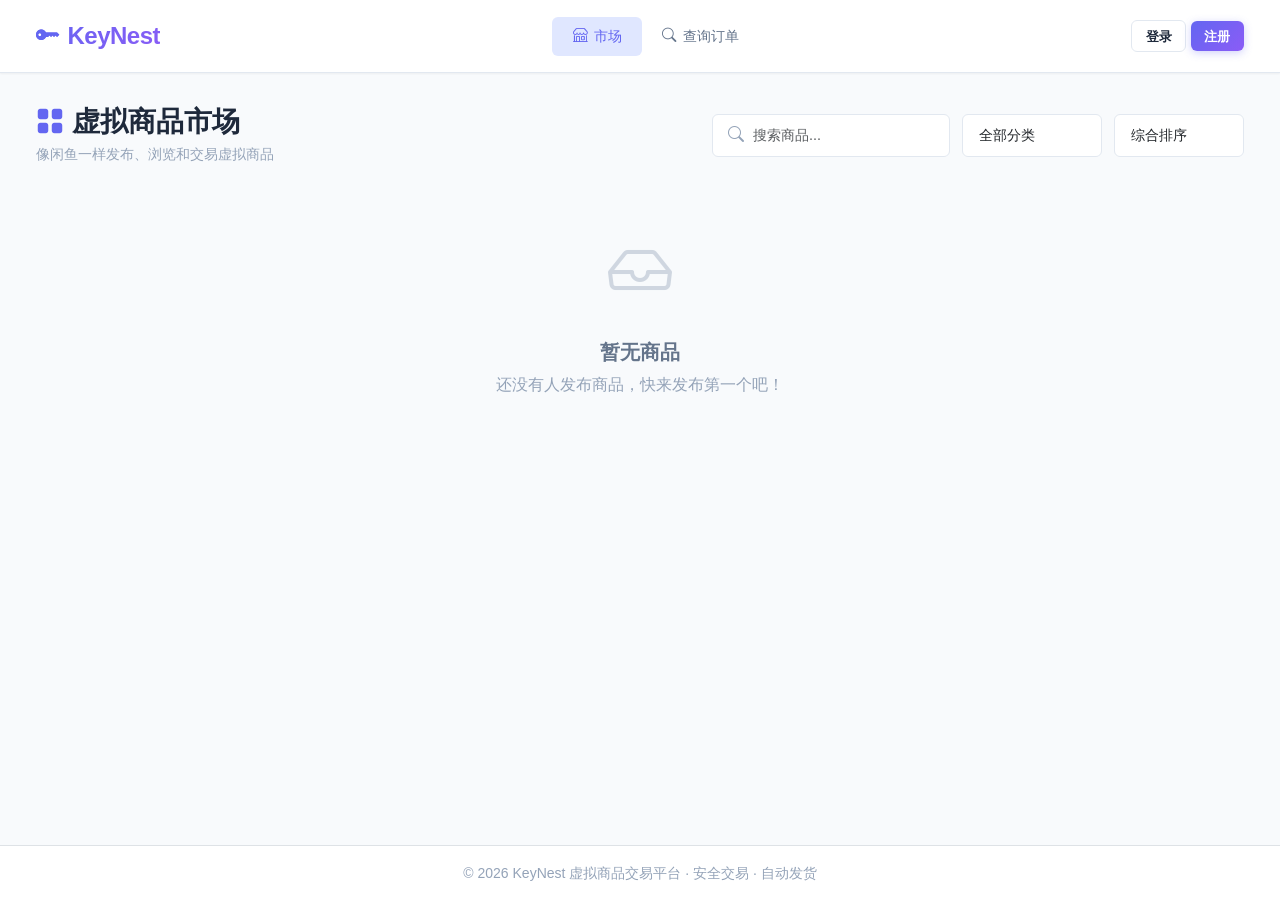
==== commit 0d82bf31: "sync Market 2026-06-13 17:43:15" ====
--- a/public/index.html
+++ b/public/index.html
@@ -8,7 +8,7 @@
     <title id="siteTitle">KeyNest - 虚拟商品交易平台</title>
     <link href="https://cdn.jsdelivr.net/npm/bootstrap@5.3.2/dist/css/bootstrap.min.css" rel="stylesheet">
     <link href="https://cdn.jsdelivr.net/npm/bootstrap-icons@1.11.3/font/bootstrap-icons.min.css" rel="stylesheet">
-    <link href="assets/css/style.css?v=V1.1.51" rel="stylesheet">
+    <link href="assets/css/style.css?v=V1.1.61" rel="stylesheet">
 </head>
 <body>
     <div class="page-wrapper">
@@ -63,7 +63,7 @@
         <main class="main-content">
             <div class="container">
                 <div id="homePage">
-                    <div class="d-flex flex-wrap justify-content-between align-items-center mb-4 gap-3">
+                    <div id="homeMarketHeader" class="d-flex flex-wrap justify-content-between align-items-center mb-4 gap-3">
                         <div>
                             <h3 class="fw-bold mb-1"><i class="bi bi-grid-fill text-primary me-2"></i><span id="marketTitle">虚拟商品市场</span></h3>
                             <p class="text-muted mb-0 small" id="marketDescription">像闲鱼一样发布、浏览和交易虚拟商品</p>
@@ -79,6 +79,14 @@
                                 <option value="流媒体">流媒体账号</option>
                                 <option value="软件许可">软件许可</option>
                                 <option value="其他">其他</option>
+                            </select>
+                            <select id="sortFilter" class="form-select" style="width:130px;" onchange="filterProducts()">
+                                <option value="default">综合排序</option>
+                                <option value="sales">销量优先</option>
+                                <option value="rating">好评优先</option>
+                                <option value="newest">最新发布</option>
+                                <option value="price_asc">价格最低</option>
+                                <option value="price_desc">价格最高</option>
                             </select>
                         </div>
                     </div>
@@ -655,9 +663,9 @@
     <div class="toast-container" id="toastContainer"></div>
 
     <script src="https://cdn.jsdelivr.net/npm/bootstrap@5.3.2/dist/js/bootstrap.bundle.min.js"></script>
-    <script src="assets/js/api.js?v=V1.1.48"></script>
-    <script src="assets/js/app.js?v=V1.1.54"></script>
-    <script src="assets/js/product.js?v=V1.1.46"></script>
+    <script src="assets/js/api.js?v=V1.1.60"></script>
+    <script src="assets/js/app.js?v=V1.1.61"></script>
+    <script src="assets/js/product.js?v=V1.1.61"></script>
     <script src="assets/js/message.js?v=V1.1.44"></script>
     <script src="assets/js/auth.js?v=V1.1.45"></script>
     <script>
--- a/public/assets/css/style.css
+++ b/public/assets/css/style.css
@@ -659,6 +659,9 @@
 .dashboard-wrapper {
     max-width: 1400px;
     margin: 0 auto;
+    display: flex;
+    flex-direction: column;
+    gap: 1rem;
 }
 
 .dashboard-header-bar {
@@ -733,6 +736,10 @@
 .sidebar-nav-item i {
     font-size: 1rem;
     width: 18px;
+    flex-shrink: 0;
+    display: flex;
+    align-items: center;
+    justify-content: center;
 }
 
 .captcha-overlay {
@@ -3224,7 +3231,8 @@
 
     .dashboard-header-bar {
         padding: 0.85rem;
-        align-items: flex-start;
+        flex-direction: row;
+        align-items: center;
         gap: 0.75rem;
     }
 
@@ -3242,12 +3250,12 @@
         flex-wrap: nowrap;
         overflow-x: auto;
         gap: 0.4rem;
-        padding: 0.45rem;
-        margin: 0 -0.75rem 0.85rem;
-        border-radius: 0;
-        border-left: 0;
-        border-right: 0;
-        box-shadow: none;
+        padding: 0.45rem 0.75rem;
+        margin: 0 0 0.85rem;
+        border-radius: var(--border-radius-lg);
+        border-left: 1px solid var(--border-color);
+        border-right: 1px solid var(--border-color);
+        box-shadow: var(--shadow-sm);
         scrollbar-width: none;
     }
 
@@ -3452,3 +3460,172 @@
         width: 100%;
     }
 }
+
+.subdomain-unavailable-wrap {
+    display: flex;
+    justify-content: center;
+    padding: 2.5rem 1rem 3rem;
+}
+
+.subdomain-unavailable-card {
+    width: min(100%, 520px);
+    text-align: center;
+    padding: 2.25rem 2rem 2rem;
+    border-radius: 1.25rem;
+    background: linear-gradient(180deg, #ffffff 0%, #f8fafc 100%);
+    border: 1px solid rgba(148, 163, 184, 0.35);
+    box-shadow: 0 18px 40px rgba(15, 23, 42, 0.08);
+}
+
+.subdomain-unavailable-card.tone-info {
+    border-color: rgba(99, 102, 241, 0.25);
+}
+
+.subdomain-unavailable-card.tone-warning {
+    border-color: rgba(245, 158, 11, 0.28);
+}
+
+.subdomain-unavailable-card.tone-danger {
+    border-color: rgba(239, 68, 68, 0.24);
+}
+
+.subdomain-unavailable-icon {
+    width: 72px;
+    height: 72px;
+    margin: 0 auto 1rem;
+    border-radius: 50%;
+    display: flex;
+    align-items: center;
+    justify-content: center;
+    font-size: 2rem;
+    background: rgba(99, 102, 241, 0.12);
+    color: #6366f1;
+}
+
+.subdomain-unavailable-card.tone-warning .subdomain-unavailable-icon {
+    background: rgba(245, 158, 11, 0.14);
+    color: #d97706;
+}
+
+.subdomain-unavailable-card.tone-danger .subdomain-unavailable-icon {
+    background: rgba(239, 68, 68, 0.12);
+    color: #dc2626;
+}
+
+.subdomain-unavailable-badge {
+    display: inline-block;
+    padding: 0.25rem 0.75rem;
+    border-radius: 999px;
+    font-size: 0.78rem;
+    font-weight: 600;
+    letter-spacing: 0.04em;
+    color: #6366f1;
+    background: rgba(99, 102, 241, 0.1);
+    margin-bottom: 0.85rem;
+}
+
+.subdomain-unavailable-card.tone-warning .subdomain-unavailable-badge {
+    color: #b45309;
+    background: rgba(245, 158, 11, 0.12);
+}
+
+.subdomain-unavailable-card.tone-danger .subdomain-unavailable-badge {
+    color: #b91c1c;
+    background: rgba(239, 68, 68, 0.1);
+}
+
+.subdomain-unavailable-domain {
+    font-size: 1.15rem;
+    font-weight: 700;
+    color: #0f172a;
+    word-break: break-all;
+    margin-bottom: 0.85rem;
+}
+
+.subdomain-unavailable-message {
+    color: #334155;
+    font-size: 1rem;
+    margin-bottom: 0.65rem;
+}
+
+.subdomain-unavailable-hint {
+    color: #64748b;
+    font-size: 0.88rem;
+    margin-bottom: 0;
+}
+
+body.subdomain-unavailable-page {
+    background: linear-gradient(180deg, #f8fafc 0%, #eef2ff 100%);
+}
+
+body.subdomain-unavailable-page .page-wrapper > .navbar,
+body.subdomain-unavailable-page footer,
+body.subdomain-unavailable-page #homePage > :not(#emptyProductState),
+body.subdomain-unavailable-page #sellerStoreBanner,
+body.subdomain-unavailable-page #productGrid {
+    display: none !important;
+}
+
+body.subdomain-unavailable-page .main-content {
+    min-height: 100vh;
+    display: flex;
+    align-items: center;
+    justify-content: center;
+    padding: 2rem 1rem;
+}
+
+body.subdomain-unavailable-page .main-content > .container {
+    width: 100%;
+    max-width: 720px;
+}
+
+body.subdomain-unavailable-page #emptyProductState {
+    display: block !important;
+    width: 100%;
+    margin: 0;
+    padding: 0;
+    border: 0;
+    background: transparent;
+    box-shadow: none;
+}
+
+body.subdomain-unavailable-page #emptyProductState.hidden {
+    display: none !important;
+}
+
+body.subdomain-unavailable-page .subdomain-unavailable-wrap {
+    padding: 0;
+}
+
+/* 二级商铺公告样式 */
+.shop-announcement-card {
+    background: linear-gradient(135deg, #fef3c7 0%, #fde68a 100%);
+    border: 1px solid #f59e0b;
+    border-radius: 12px;
+    padding: 16px 20px;
+    color: #92400e;
+}
+
+.shop-announcement-icon {
+    font-size: 1.5rem;
+    color: #f59e0b;
+    flex-shrink: 0;
+}
+
+.shop-announcement-title {
+    font-weight: 700;
+    font-size: 1.1rem;
+    color: #78350f;
+}
+
+.shop-announcement-content {
+    color: #92400e;
+    line-height: 1.6;
+    white-space: pre-wrap;
+    word-break: break-word;
+}
+
+/* 二级商铺自定义样式注入容器 */
+#shop-custom-css-container {
+    display: none;
+}
